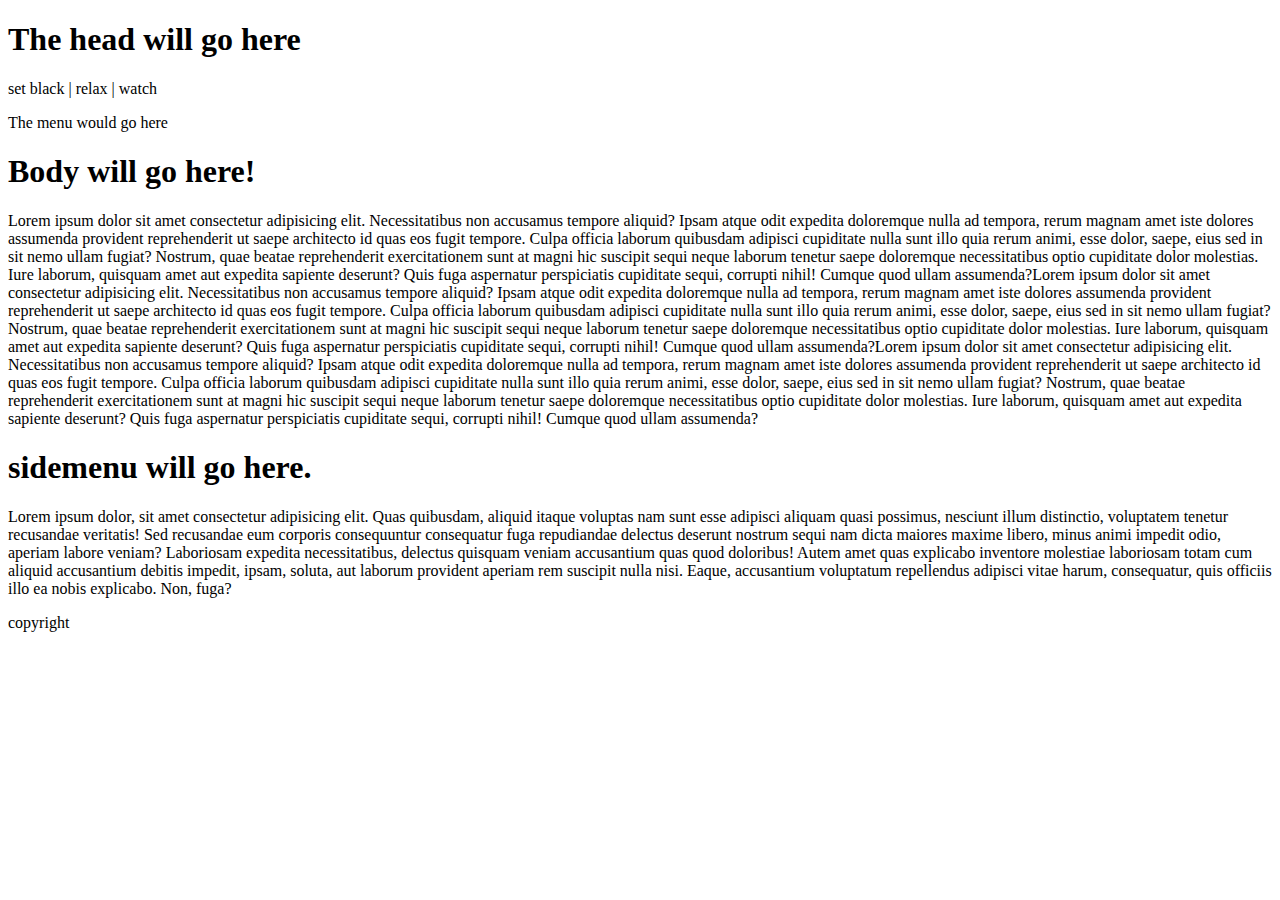
==== html/index.html @ 3def1ba6 "new file create and conted add" ====
<!DOCTYPE html>
<html lang="en">
<head>
  <meta charset="UTF-8">
  <meta http-equiv="X-UA-Compatible" content="IE=edge">
  <meta name="viewport" content="width=device-width, initial-scale=1.0">
  <link rel="stylesheet" href="css/style.css">
  <link rel="stylesheet" href="">
  <link rel="stylesheet" href="">
  <title>Tshering Denkar</title>
</head>
<body>
  <div class="main-wrapper">

    <section class="head">
      <header class="site-header">
        <div class="site-info">
          <h1 class="site-title">The head will go here</h1>
          <p class="site-dep">set black | relax | watch</p>
        </div>
        <nav class="main-menu">The menu would go here </nav>
      </header>
    </section>

  <section class="main">
    <main>
      <h1>Body will go here!</h1>
      <p>Lorem ipsum dolor sit amet consectetur adipisicing elit. Necessitatibus non accusamus tempore aliquid? Ipsam atque odit expedita doloremque nulla ad tempora, rerum magnam amet iste dolores assumenda provident reprehenderit ut saepe architecto id quas eos fugit tempore. Culpa officia laborum quibusdam adipisci cupiditate nulla sunt illo quia rerum animi, esse dolor, saepe, eius sed in sit nemo ullam fugiat? Nostrum, quae beatae reprehenderit exercitationem sunt at magni hic suscipit sequi neque laborum tenetur saepe doloremque necessitatibus optio cupiditate dolor molestias. Iure laborum, quisquam amet aut expedita sapiente deserunt? Quis fuga aspernatur perspiciatis cupiditate sequi, corrupti nihil! Cumque quod ullam assumenda?Lorem ipsum dolor sit amet consectetur adipisicing elit. Necessitatibus non accusamus tempore aliquid? Ipsam atque odit expedita doloremque nulla ad tempora, rerum magnam amet iste dolores assumenda provident reprehenderit ut saepe architecto id quas eos fugit tempore. Culpa officia laborum quibusdam adipisci cupiditate nulla sunt illo quia rerum animi, esse dolor, saepe, eius sed in sit nemo ullam fugiat? Nostrum, quae beatae reprehenderit exercitationem sunt at magni hic suscipit sequi neque laborum tenetur saepe doloremque necessitatibus optio cupiditate dolor molestias. Iure laborum, quisquam amet aut expedita sapiente deserunt? Quis fuga aspernatur perspiciatis cupiditate sequi, corrupti nihil! Cumque quod ullam assumenda?Lorem ipsum dolor sit amet consectetur adipisicing elit. Necessitatibus non accusamus tempore aliquid? Ipsam atque odit expedita doloremque nulla ad tempora, rerum magnam amet iste dolores assumenda provident reprehenderit ut saepe architecto id quas eos fugit tempore. Culpa officia laborum quibusdam adipisci cupiditate nulla sunt illo quia rerum animi, esse dolor, saepe, eius sed in sit nemo ullam fugiat? Nostrum, quae beatae reprehenderit exercitationem sunt at magni hic suscipit sequi neque laborum tenetur saepe doloremque necessitatibus optio cupiditate dolor molestias. Iure laborum, quisquam amet aut expedita sapiente deserunt? Quis fuga aspernatur perspiciatis cupiditate sequi, corrupti nihil! Cumque quod ullam assumenda?</p>
    </main>

    
    <aside>
      <h1>sidemenu will go here.</h1>
      <p>Lorem ipsum dolor, sit amet consectetur adipisicing elit. Quas quibusdam, aliquid itaque voluptas nam sunt esse adipisci aliquam quasi possimus, nesciunt illum distinctio, voluptatem tenetur recusandae veritatis! Sed recusandae eum corporis consequuntur consequatur fuga repudiandae delectus deserunt nostrum sequi nam dicta maiores maxime libero, minus animi impedit odio, aperiam labore veniam? Laboriosam expedita necessitatibus, delectus quisquam veniam accusantium quas quod doloribus! Autem amet quas explicabo inventore molestiae laboriosam totam cum aliquid accusantium debitis impedit, ipsam, soluta, aut laborum provident aperiam rem suscipit nulla nisi. Eaque, accusantium voluptatum repellendus adipisci vitae harum, consequatur, quis officiis illo ea nobis explicabo. Non, fuga?</p>
    </aside>
  
  </section>
  
  

  <section class="footer">
    <footer> copyright</footer>
  </section>
</div>
</body>
</html>
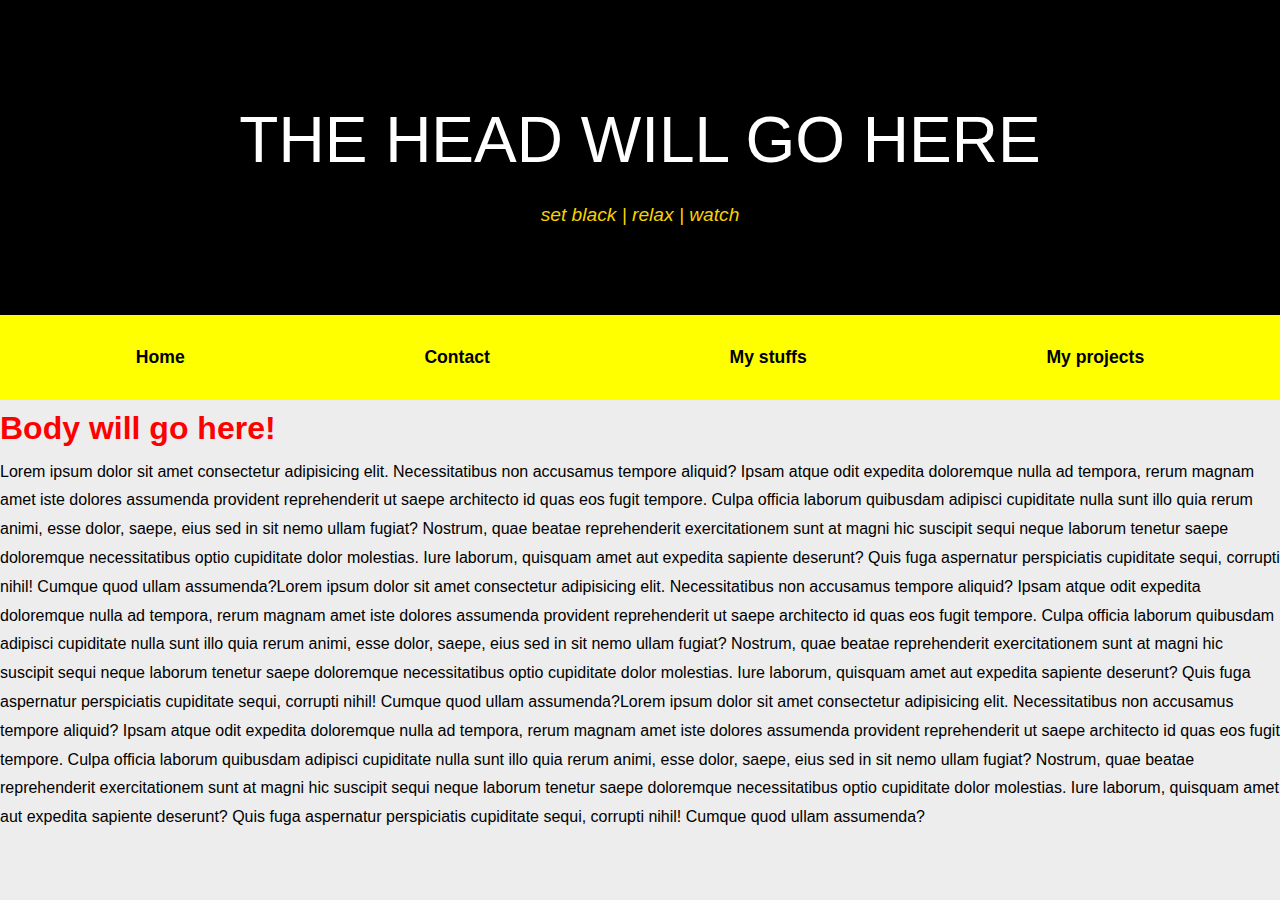
==== commit a58907e0: "file update" ====
--- a/html/index.html
+++ b/html/index.html
@@ -4,43 +4,38 @@
   <meta charset="UTF-8">
   <meta http-equiv="X-UA-Compatible" content="IE=edge">
   <meta name="viewport" content="width=device-width, initial-scale=1.0">
-  <link rel="stylesheet" href="css/style.css">
+  <link rel="stylesheet" href="/css/style.css">
   <link rel="stylesheet" href="">
-  <link rel="stylesheet" href="">
+  <link rel="stylesheet" href="/css/lightbox.css" type="text/css" media="all">
   <title>Tshering Denkar</title>
 </head>
 <body>
   <div class="main-wrapper">
+      <section class="head">
+        <header class="site-header">
+          <div class="site-info">
+            <h1 class="site-title">The head will go here</h1>
+            <p class="site-dep">set black | relax | watch</p>
+          </div>
+          <nav class="main-menu">
+            <ul>
+              <li><a href="#">Home</a></li>
+              <li><a href="#">Contact</a></li>
+              <li><a href="#">My stuffs</a></li>
+              <li><a href="#">My projects</a></li>
+            </ul>          
+          </nav>
+        </header>
+      </section>
 
-    <section class="head">
-      <header class="site-header">
-        <div class="site-info">
-          <h1 class="site-title">The head will go here</h1>
-          <p class="site-dep">set black | relax | watch</p>
-        </div>
-        <nav class="main-menu">The menu would go here </nav>
-      </header>
-    </section>
-
-  <section class="main">
-    <main>
-      <h1>Body will go here!</h1>
-      <p>Lorem ipsum dolor sit amet consectetur adipisicing elit. Necessitatibus non accusamus tempore aliquid? Ipsam atque odit expedita doloremque nulla ad tempora, rerum magnam amet iste dolores assumenda provident reprehenderit ut saepe architecto id quas eos fugit tempore. Culpa officia laborum quibusdam adipisci cupiditate nulla sunt illo quia rerum animi, esse dolor, saepe, eius sed in sit nemo ullam fugiat? Nostrum, quae beatae reprehenderit exercitationem sunt at magni hic suscipit sequi neque laborum tenetur saepe doloremque necessitatibus optio cupiditate dolor molestias. Iure laborum, quisquam amet aut expedita sapiente deserunt? Quis fuga aspernatur perspiciatis cupiditate sequi, corrupti nihil! Cumque quod ullam assumenda?Lorem ipsum dolor sit amet consectetur adipisicing elit. Necessitatibus non accusamus tempore aliquid? Ipsam atque odit expedita doloremque nulla ad tempora, rerum magnam amet iste dolores assumenda provident reprehenderit ut saepe architecto id quas eos fugit tempore. Culpa officia laborum quibusdam adipisci cupiditate nulla sunt illo quia rerum animi, esse dolor, saepe, eius sed in sit nemo ullam fugiat? Nostrum, quae beatae reprehenderit exercitationem sunt at magni hic suscipit sequi neque laborum tenetur saepe doloremque necessitatibus optio cupiditate dolor molestias. Iure laborum, quisquam amet aut expedita sapiente deserunt? Quis fuga aspernatur perspiciatis cupiditate sequi, corrupti nihil! Cumque quod ullam assumenda?Lorem ipsum dolor sit amet consectetur adipisicing elit. Necessitatibus non accusamus tempore aliquid? Ipsam atque odit expedita doloremque nulla ad tempora, rerum magnam amet iste dolores assumenda provident reprehenderit ut saepe architecto id quas eos fugit tempore. Culpa officia laborum quibusdam adipisci cupiditate nulla sunt illo quia rerum animi, esse dolor, saepe, eius sed in sit nemo ullam fugiat? Nostrum, quae beatae reprehenderit exercitationem sunt at magni hic suscipit sequi neque laborum tenetur saepe doloremque necessitatibus optio cupiditate dolor molestias. Iure laborum, quisquam amet aut expedita sapiente deserunt? Quis fuga aspernatur perspiciatis cupiditate sequi, corrupti nihil! Cumque quod ullam assumenda?</p>
-    </main>
-
-    
-    <aside>
-      <h1>sidemenu will go here.</h1>
-      <p>Lorem ipsum dolor, sit amet consectetur adipisicing elit. Quas quibusdam, aliquid itaque voluptas nam sunt esse adipisci aliquam quasi possimus, nesciunt illum distinctio, voluptatem tenetur recusandae veritatis! Sed recusandae eum corporis consequuntur consequatur fuga repudiandae delectus deserunt nostrum sequi nam dicta maiores maxime libero, minus animi impedit odio, aperiam labore veniam? Laboriosam expedita necessitatibus, delectus quisquam veniam accusantium quas quod doloribus! Autem amet quas explicabo inventore molestiae laboriosam totam cum aliquid accusantium debitis impedit, ipsam, soluta, aut laborum provident aperiam rem suscipit nulla nisi. Eaque, accusantium voluptatum repellendus adipisci vitae harum, consequatur, quis officiis illo ea nobis explicabo. Non, fuga?</p>
-    </aside>
-  
-  </section>
-  
-  
-
-  <section class="footer">
-    <footer> copyright</footer>
-  </section>
-</div>
+      <div class="content-area">
+        <main>
+          <h1>Body will go here!</h1>
+          <p>Lorem ipsum dolor sit amet consectetur adipisicing elit. Necessitatibus non accusamus tempore aliquid? Ipsam atque odit expedita doloremque nulla ad tempora, rerum magnam amet iste dolores assumenda provident reprehenderit ut saepe architecto id quas eos fugit tempore. Culpa officia laborum quibusdam adipisci cupiditate nulla sunt illo quia rerum animi, esse dolor, saepe, eius sed in sit nemo ullam fugiat? Nostrum, quae beatae reprehenderit exercitationem sunt at magni hic suscipit sequi neque laborum tenetur saepe doloremque necessitatibus optio cupiditate dolor molestias. Iure laborum, quisquam amet aut expedita sapiente deserunt? Quis fuga aspernatur perspiciatis cupiditate sequi, corrupti nihil! Cumque quod ullam assumenda?Lorem ipsum dolor sit amet consectetur adipisicing elit. Necessitatibus non accusamus tempore aliquid? Ipsam atque odit expedita doloremque nulla ad tempora, rerum magnam amet iste dolores assumenda provident reprehenderit ut saepe architecto id quas eos fugit tempore. Culpa officia laborum quibusdam adipisci cupiditate nulla sunt illo quia rerum animi, esse dolor, saepe, eius sed in sit nemo ullam fugiat? Nostrum, quae beatae reprehenderit exercitationem sunt at magni hic suscipit sequi neque laborum tenetur saepe doloremque necessitatibus optio cupiditate dolor molestias. Iure laborum, quisquam amet aut expedita sapiente deserunt? Quis fuga aspernatur perspiciatis cupiditate sequi, corrupti nihil! Cumque quod ullam assumenda?Lorem ipsum dolor sit amet consectetur adipisicing elit. Necessitatibus non accusamus tempore aliquid? Ipsam atque odit expedita doloremque nulla ad tempora, rerum magnam amet iste dolores assumenda provident reprehenderit ut saepe architecto id quas eos fugit tempore. Culpa officia laborum quibusdam adipisci cupiditate nulla sunt illo quia rerum animi, esse dolor, saepe, eius sed in sit nemo ullam fugiat? Nostrum, quae beatae reprehenderit exercitationem sunt at magni hic suscipit sequi neque laborum tenetur saepe doloremque necessitatibus optio cupiditate dolor molestias. Iure laborum, quisquam amet aut expedita sapiente deserunt? Quis fuga aspernatur perspiciatis cupiditate sequi, corrupti nihil! Cumque quod ullam assumenda?
+          </p>
+        </main>
+        
+      
+<script src="/jss/lightbox.js" type="text/javascript"></script>
 </body>
 </html>--- a/css/style.css
+++ b/css/style.css
@@ -0,0 +1,266 @@
+body,button,input,textarea{
+  color: black;
+  font-family: Arial, Helvetica, sans-serif;
+  font-size: 16px;
+  line-height: 1.8;
+}  
+
+body{
+  background-color: #ededed;
+  margin: 0;
+  font-family: Arial, Helvetica, sans-serif;
+}
+header,footer{
+  background-color: black;
+  height: 100px;
+
+}
+
+.sidebar-right{
+  background-color: #ededed;
+  color: black;
+  padding: 2em;
+
+}
+
+.widget{
+  background-color: white;
+  margin-bottom: 2em;
+
+}
+.widget-content{
+  padding: .5em 2em;
+}
+
+.sidebar-right ul{
+  list-style-type: none;
+  padding-left:1em;
+}
+
+.sidebar-right ul a{
+  display: block;
+  padding-bottom: .4em;
+  color:black;
+  text-decoration: none;
+  font-weight: bold;
+}
+
+
+h1{
+  color: red;
+  margin: 0;
+}
+
+p{
+  margin: 0;
+}
+
+footer{
+  color: white;
+  background-color: black;
+  text-align: center;
+  padding: 1.5em;
+  font-size: 1.2em;
+  font-weight: bold;
+
+
+}
+header{
+  background-color: black;
+}
+.site-header{
+  height: 400px;
+  display: flex;
+  flex-flow: column;
+}
+.site-info{
+  flex-grow: 1;
+  display: flex;
+  flex-direction: column;
+  justify-content: center;
+}
+
+.site-title{
+  margin: 0;
+  font-size: 2em;
+  font-weight: 300;
+  text-align: center;
+  color: white;
+  text-transform: uppercase;
+}
+.site-dep{
+  text-align: center;
+  color: #f6d200;
+  font-size: 1.2em;
+  margin-top: -.8;
+  font-style: italic;
+}
+.main-menu{
+  padding: 1em 1em;
+  color: black;
+  background-color: yellow;
+}
+
+.main-menu ul{
+  list-style-type: none;
+  padding: 0;
+  margin: 0;
+}
+
+.main-menu li a{
+  text-decoration: none;
+  color: black;
+  font-size: 1.1em;
+  font-weight: bold;
+  padding: .6em 1em;
+  display: block;
+  transition: all .5s ease;
+
+}
+
+.main-menu li a:hover{
+  background-color:black;
+  color: red;
+}
+@media screen and (min-width: 810px) {
+  .main-menu ul{
+    display: flex;
+    justify-content: space-between;
+    flex-wrap: wrap;
+    text-align: center;
+  }
+  .main-menu ul li{
+    flex-grow: 1;
+    flex-basis: auto;
+    flex-shrink: 0;
+  }
+  
+}
+
+.main-content-area{
+  padding: 2em;
+}
+
+.post{
+  background-color: white;
+  margin-bottom: 1em;
+}
+
+.post a{
+  color: black;
+  text-decoration: none;
+}
+
+.post-content{
+  padding: 0 40px 20px;
+}
+
+.post-content h2{
+  background-color: yellow;
+  color: black;
+  padding: 20px;
+  text-align: center;
+  margin: 0 -40px 30px;
+}
+
+img{
+  display: block;
+  width: 100%;
+  height: auto;
+}
+
+
+.gallery-imgs{
+  display: flex;
+  flex-wrap: wrap;
+  margin-left: -8px;
+
+  
+}
+.gallery-img{
+  height: 250pxs;
+  flex-grow: 1;
+  margin: 0 0 8px 8px;
+
+}
+.gallery-img img
+{
+  height:100%;
+  object-fit: cover;
+}
+
+
+.gallery-img:nth-child(4n+1){
+  flex-basis:250px;
+}
+
+.gallery-img:nth-child(4n+2){
+  flex-basis:250px;
+}
+.gallery-img :nth-child(4n+3){
+  flex-basis:250px;
+}
+.gallery-img:nth-child(4n+4){
+  flex-basis:250px;
+}
+
+@media screen and (min-width:1120px)
+{
+  .content-area{
+    display: flex;
+  }
+
+  .sidebar-right
+  {
+    flex: 0 0 320px;
+  }
+}
+
+@media screen and (min-width:1120px) {
+  .site-title
+  {
+    font-size: 4em;
+  }
+  
+}
+
+@media screen and (min-width:800px) {
+
+  .posts{
+    display: flex;
+    flex-wrap: wrap;
+    justify-content: space-between;
+
+  }
+  .post{
+    flex-basis: 49%;
+  }
+  
+}
+
+@media screen and (min-width: 1120px) {
+  .post-one-third {
+    flex-basis: 32%;
+  }
+  .post-half{
+    flex-basis: 49%;
+  }
+  .post-full{
+    flex-basis: 100%;
+  } 
+  
+}
+
+@media screen and (min-width: 810px) and (max-width: 1120px) {
+  .sidebar-right{
+    display: flex;
+    flex-wrap: wrap;
+    justify-content: space-between;
+  
+  }
+  .widget{
+    flex-basis: 48.8%;
+  }
+  
+}
+
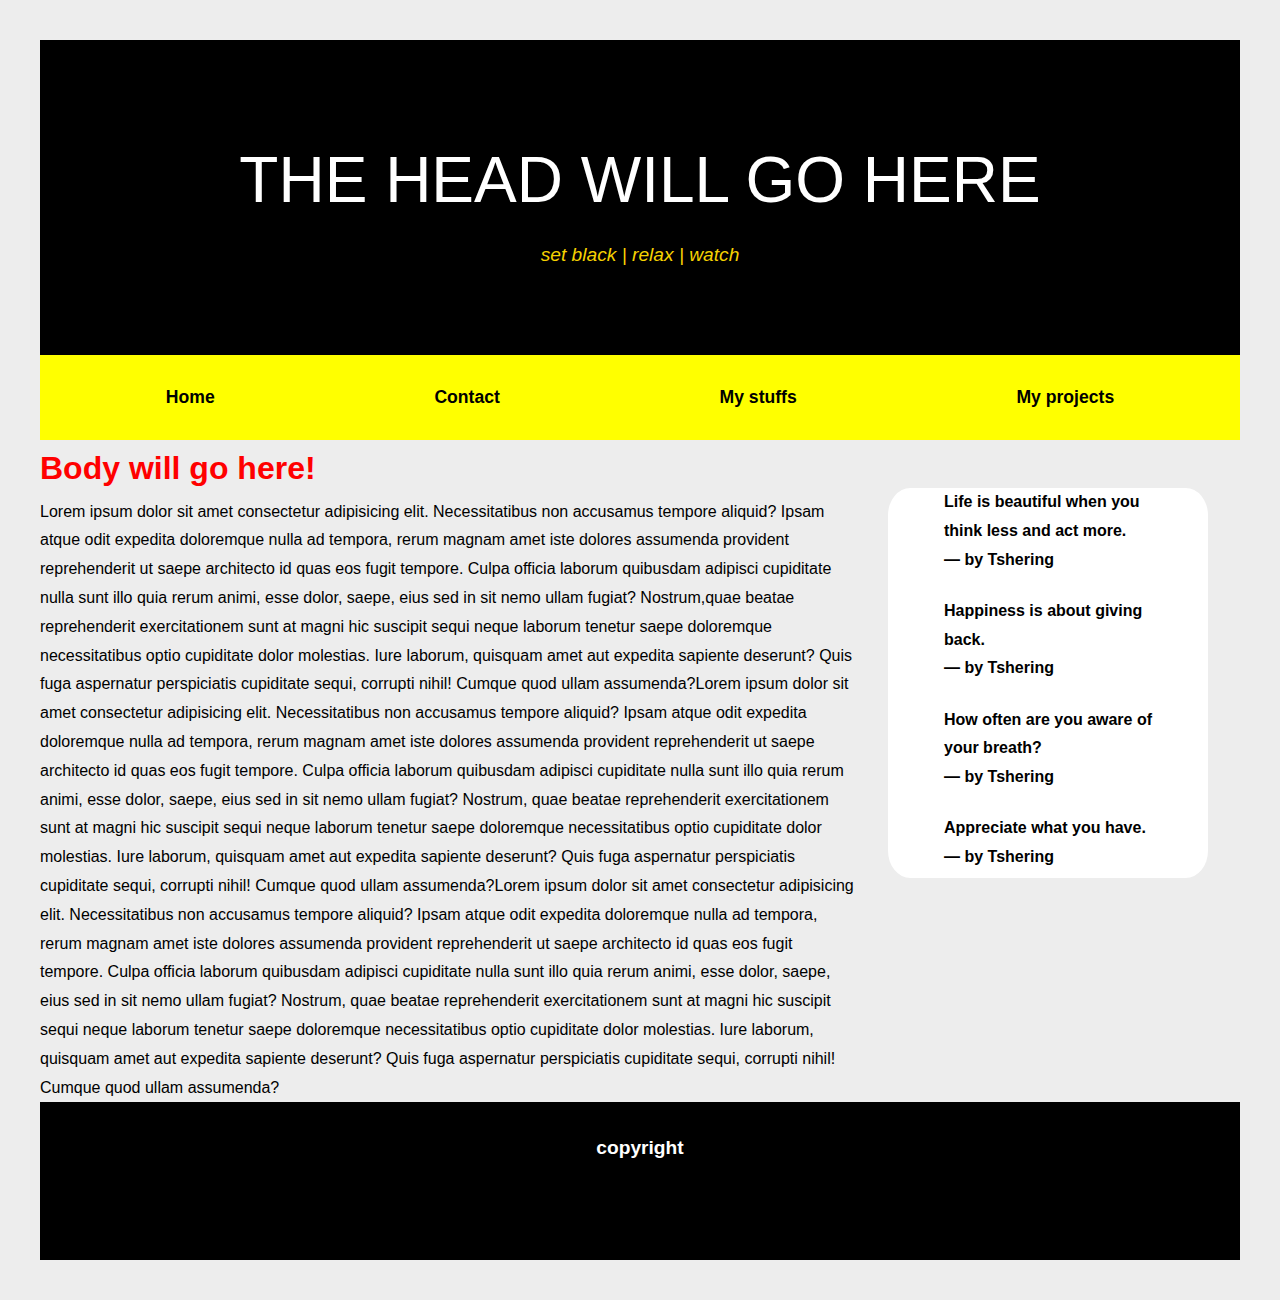
==== commit a47cf468: "update files" ====
--- a/html/index.html
+++ b/html/index.html
@@ -11,31 +11,67 @@
 </head>
 <body>
   <div class="main-wrapper">
-      <section class="head">
-        <header class="site-header">
-          <div class="site-info">
-            <h1 class="site-title">The head will go here</h1>
-            <p class="site-dep">set black | relax | watch</p>
-          </div>
-          <nav class="main-menu">
-            <ul>
-              <li><a href="#">Home</a></li>
-              <li><a href="#">Contact</a></li>
-              <li><a href="#">My stuffs</a></li>
-              <li><a href="#">My projects</a></li>
-            </ul>          
-          </nav>
-        </header>
-      </section>
+      <header>
+        <div class="site-info">
+          <h1 class="site-title">The head will go here</h1>
+          <p class="site-dep">set black | relax | watch</p>
+        </div>
+        <nav>
+          <ul>
+            <li><a href="#">Home</a></li>
+            <li><a href="#">Contact</a></li>
+            <li><a href="#">My stuffs</a></li>
+            <li><a href="#">My projects</a></li>
+          </ul>
+        </nav>
+      </header>
+    <div class="content-area">
+      <main>
+        <h1>Body will go here!</h1>
+        <p>Lorem ipsum dolor sit amet consectetur adipisicing elit. Necessitatibus non accusamus tempore aliquid?
+        Ipsam atque odit expedita doloremque nulla ad tempora, rerum magnam amet iste dolores assumenda provident
+        reprehenderit ut saepe architecto id quas eos fugit tempore. Culpa officia laborum quibusdam adipisci
+        cupiditate nulla sunt illo quia rerum animi, esse dolor, saepe, eius sed in sit nemo ullam fugiat? Nostrum,quae beatae reprehenderit exercitationem sunt at magni hic suscipit sequi neque laborum tenetur saepe
+        doloremque necessitatibus optio cupiditate dolor molestias. Iure laborum, quisquam amet aut expedita
+        sapiente deserunt? Quis fuga aspernatur perspiciatis cupiditate sequi, corrupti nihil! Cumque quod ullam
+        assumenda?Lorem ipsum dolor sit amet consectetur adipisicing elit. Necessitatibus non accusamus tempore
+        aliquid? Ipsam atque odit expedita doloremque nulla ad tempora, rerum magnam amet iste dolores assumenda
+        provident reprehenderit ut saepe architecto id quas eos fugit tempore. Culpa officia laborum quibusdam
+        adipisci cupiditate nulla sunt illo quia rerum animi, esse dolor, saepe, eius sed in sit nemo ullam fugiat?
+        Nostrum, quae beatae reprehenderit exercitationem sunt at magni hic suscipit sequi neque laborum tenetur
+        saepe doloremque necessitatibus optio cupiditate dolor molestias. Iure laborum, quisquam amet aut expedita
+        sapiente deserunt? Quis fuga aspernatur perspiciatis cupiditate sequi, corrupti nihil! Cumque quod ullam
+        assumenda?Lorem ipsum dolor sit amet consectetur adipisicing elit. Necessitatibus non accusamus tempore
+        aliquid? Ipsam atque odit expedita doloremque nulla ad tempora, rerum magnam amet iste dolores assumenda
+            provident reprehenderit ut saepe architecto id quas eos fugit tempore. Culpa officia laborum quibusdam
+            adipisci cupiditate nulla sunt illo quia rerum animi, esse dolor, saepe, eius sed in sit nemo ullam fugiat?
+            Nostrum, quae beatae reprehenderit exercitationem sunt at magni hic suscipit sequi neque laborum tenetur
+            saepe doloremque necessitatibus optio cupiditate dolor molestias. Iure laborum, quisquam amet aut expedita
+            sapiente deserunt? Quis fuga aspernatur perspiciatis cupiditate sequi, corrupti nihil! Cumque quod ullam
+            assumenda?
+        </p>
+      </main>
+      
+      <aside>
+        <div class="widget">
+          <blockquote>Life is beautiful when you think less and act more.<br> &mdash; by Tshering </blockquote>
 
-      <div class="content-area">
-        <main>
-          <h1>Body will go here!</h1>
-          <p>Lorem ipsum dolor sit amet consectetur adipisicing elit. Necessitatibus non accusamus tempore aliquid? Ipsam atque odit expedita doloremque nulla ad tempora, rerum magnam amet iste dolores assumenda provident reprehenderit ut saepe architecto id quas eos fugit tempore. Culpa officia laborum quibusdam adipisci cupiditate nulla sunt illo quia rerum animi, esse dolor, saepe, eius sed in sit nemo ullam fugiat? Nostrum, quae beatae reprehenderit exercitationem sunt at magni hic suscipit sequi neque laborum tenetur saepe doloremque necessitatibus optio cupiditate dolor molestias. Iure laborum, quisquam amet aut expedita sapiente deserunt? Quis fuga aspernatur perspiciatis cupiditate sequi, corrupti nihil! Cumque quod ullam assumenda?Lorem ipsum dolor sit amet consectetur adipisicing elit. Necessitatibus non accusamus tempore aliquid? Ipsam atque odit expedita doloremque nulla ad tempora, rerum magnam amet iste dolores assumenda provident reprehenderit ut saepe architecto id quas eos fugit tempore. Culpa officia laborum quibusdam adipisci cupiditate nulla sunt illo quia rerum animi, esse dolor, saepe, eius sed in sit nemo ullam fugiat? Nostrum, quae beatae reprehenderit exercitationem sunt at magni hic suscipit sequi neque laborum tenetur saepe doloremque necessitatibus optio cupiditate dolor molestias. Iure laborum, quisquam amet aut expedita sapiente deserunt? Quis fuga aspernatur perspiciatis cupiditate sequi, corrupti nihil! Cumque quod ullam assumenda?Lorem ipsum dolor sit amet consectetur adipisicing elit. Necessitatibus non accusamus tempore aliquid? Ipsam atque odit expedita doloremque nulla ad tempora, rerum magnam amet iste dolores assumenda provident reprehenderit ut saepe architecto id quas eos fugit tempore. Culpa officia laborum quibusdam adipisci cupiditate nulla sunt illo quia rerum animi, esse dolor, saepe, eius sed in sit nemo ullam fugiat? Nostrum, quae beatae reprehenderit exercitationem sunt at magni hic suscipit sequi neque laborum tenetur saepe doloremque necessitatibus optio cupiditate dolor molestias. Iure laborum, quisquam amet aut expedita sapiente deserunt? Quis fuga aspernatur perspiciatis cupiditate sequi, corrupti nihil! Cumque quod ullam assumenda?
-          </p>
-        </main>
+          <blockquote>Happiness is about giving back.<br> &mdash; by Tshering </blockquote>
+
+
+          <blockquote>How often are you aware of your breath?<br> &mdash; by Tshering </blockquote>
+
+          <blockquote>Appreciate what you have.<br> &mdash; by Tshering </blockquote>
+        </div>
         
-      
-<script src="/jss/lightbox.js" type="text/javascript"></script>
+      </aside>
+    </div>
+
+   
+    <footer> copyright</footer>
+ 
+  </div>
+  <!-- <script src="/jss/lightbox.js" type="text/javascript">
+  </script> -->
 </body>
 </html>--- a/css/style.css
+++ b/css/style.css
@@ -9,6 +9,7 @@
   background-color: #ededed;
   margin: 0;
   font-family: Arial, Helvetica, sans-serif;
+  padding: 2.5rem;
 }
 header,footer{
   background-color: black;
@@ -16,7 +17,7 @@
 
 }
 
-.sidebar-right{
+aside{
   background-color: #ededed;
   color: black;
   padding: 2em;
@@ -26,22 +27,21 @@
 .widget{
   background-color: white;
   margin-bottom: 2em;
+  border-radius: 7%;
 
 }
 .widget-content{
   padding: .5em 2em;
 }
 
-.sidebar-right ul{
-  list-style-type: none;
+aside blockquote{
   padding-left:1em;
 }
 
-.sidebar-right ul a{
+aside blockquote{
   display: block;
   padding-bottom: .4em;
   color:black;
-  text-decoration: none;
   font-weight: bold;
 }
 
@@ -62,13 +62,9 @@
   padding: 1.5em;
   font-size: 1.2em;
   font-weight: bold;
-
-
-}
+}
+
 header{
-  background-color: black;
-}
-.site-header{
   height: 400px;
   display: flex;
   flex-flow: column;
@@ -95,19 +91,19 @@
   margin-top: -.8;
   font-style: italic;
 }
-.main-menu{
+nav{
   padding: 1em 1em;
   color: black;
   background-color: yellow;
 }
 
-.main-menu ul{
+nav ul{
   list-style-type: none;
   padding: 0;
   margin: 0;
 }
 
-.main-menu li a{
+nav li a{
   text-decoration: none;
   color: black;
   font-size: 1.1em;
@@ -118,18 +114,18 @@
 
 }
 
-.main-menu li a:hover{
+nav li a:hover{
   background-color:black;
   color: red;
 }
 @media screen and (min-width: 810px) {
-  .main-menu ul{
+  nav ul{
     display: flex;
     justify-content: space-between;
     flex-wrap: wrap;
     text-align: center;
   }
-  .main-menu ul li{
+  nav ul li{
     flex-grow: 1;
     flex-basis: auto;
     flex-shrink: 0;
@@ -210,7 +206,7 @@
     display: flex;
   }
 
-  .sidebar-right
+  aside
   {
     flex: 0 0 320px;
   }
@@ -252,7 +248,7 @@
 }
 
 @media screen and (min-width: 810px) and (max-width: 1120px) {
-  .sidebar-right{
+  aside{
     display: flex;
     flex-wrap: wrap;
     justify-content: space-between;
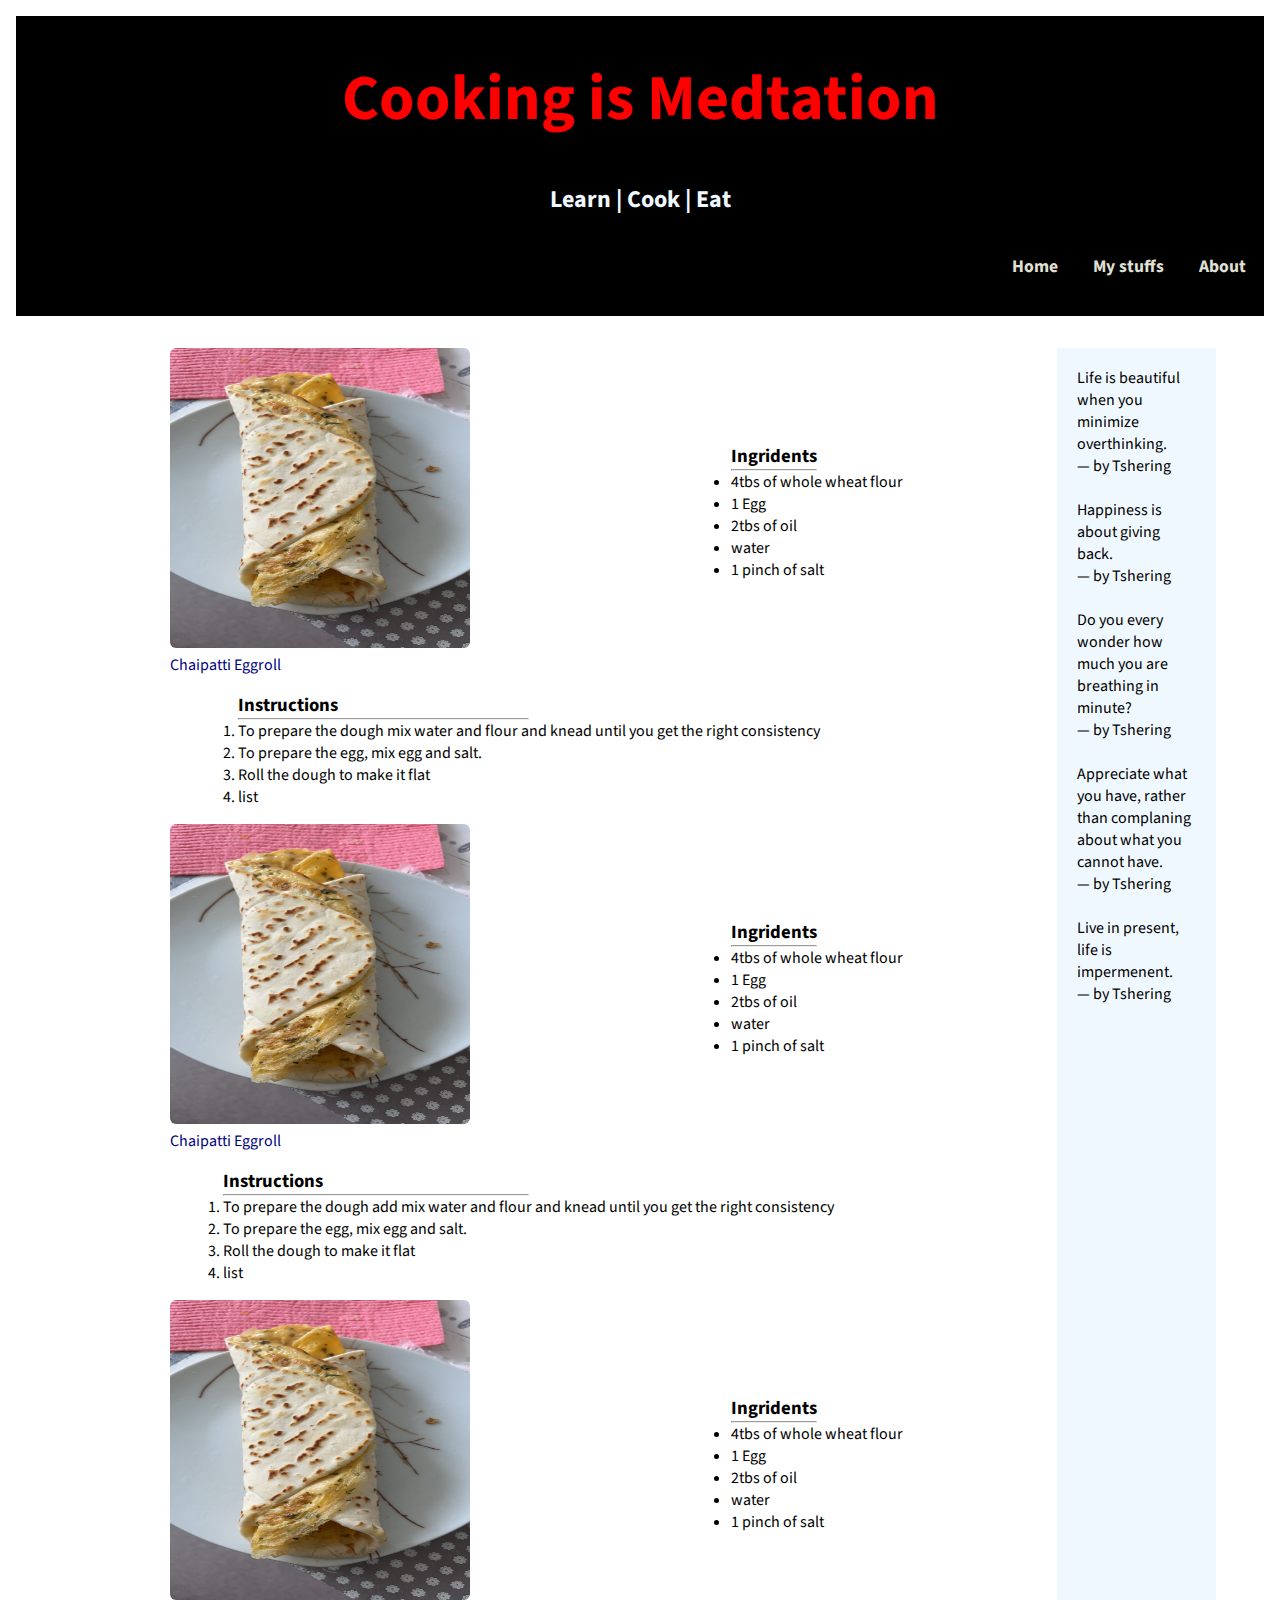
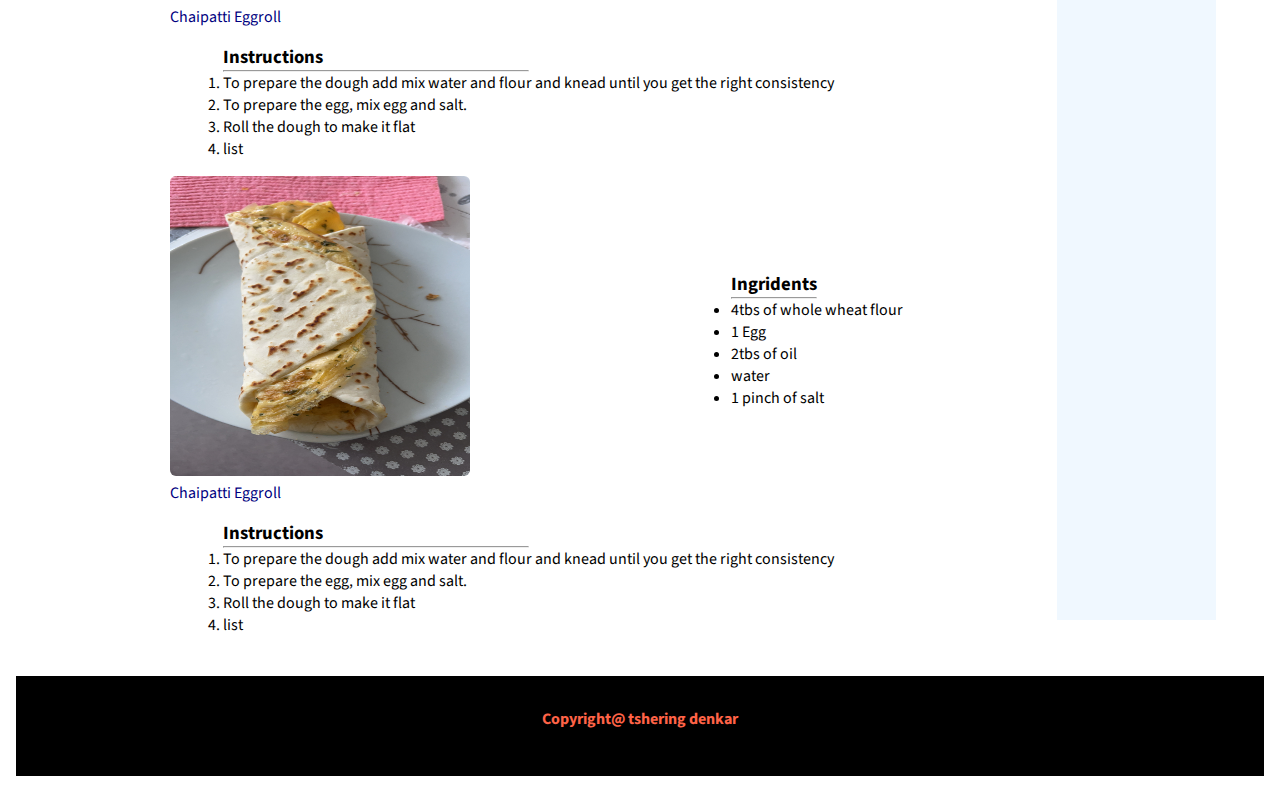
==== commit 96b9e27f: "random files" ====
--- a/html/index.html
+++ b/html/index.html
@@ -1,77 +1,188 @@
 <!DOCTYPE html>
 <html lang="en">
-<head>
-  <meta charset="UTF-8">
-  <meta http-equiv="X-UA-Compatible" content="IE=edge">
-  <meta name="viewport" content="width=device-width, initial-scale=1.0">
-  <link rel="stylesheet" href="/css/style.css">
-  <link rel="stylesheet" href="">
-  <link rel="stylesheet" href="/css/lightbox.css" type="text/css" media="all">
-  <title>Tshering Denkar</title>
-</head>
-<body>
-  <div class="main-wrapper">
-      <header>
-        <div class="site-info">
-          <h1 class="site-title">The head will go here</h1>
-          <p class="site-dep">set black | relax | watch</p>
-        </div>
-        <nav>
-          <ul>
-            <li><a href="#">Home</a></li>
-            <li><a href="#">Contact</a></li>
-            <li><a href="#">My stuffs</a></li>
-            <li><a href="#">My projects</a></li>
-          </ul>
-        </nav>
-      </header>
-    <div class="content-area">
-      <main>
-        <h1>Body will go here!</h1>
-        <p>Lorem ipsum dolor sit amet consectetur adipisicing elit. Necessitatibus non accusamus tempore aliquid?
-        Ipsam atque odit expedita doloremque nulla ad tempora, rerum magnam amet iste dolores assumenda provident
-        reprehenderit ut saepe architecto id quas eos fugit tempore. Culpa officia laborum quibusdam adipisci
-        cupiditate nulla sunt illo quia rerum animi, esse dolor, saepe, eius sed in sit nemo ullam fugiat? Nostrum,quae beatae reprehenderit exercitationem sunt at magni hic suscipit sequi neque laborum tenetur saepe
-        doloremque necessitatibus optio cupiditate dolor molestias. Iure laborum, quisquam amet aut expedita
-        sapiente deserunt? Quis fuga aspernatur perspiciatis cupiditate sequi, corrupti nihil! Cumque quod ullam
-        assumenda?Lorem ipsum dolor sit amet consectetur adipisicing elit. Necessitatibus non accusamus tempore
-        aliquid? Ipsam atque odit expedita doloremque nulla ad tempora, rerum magnam amet iste dolores assumenda
-        provident reprehenderit ut saepe architecto id quas eos fugit tempore. Culpa officia laborum quibusdam
-        adipisci cupiditate nulla sunt illo quia rerum animi, esse dolor, saepe, eius sed in sit nemo ullam fugiat?
-        Nostrum, quae beatae reprehenderit exercitationem sunt at magni hic suscipit sequi neque laborum tenetur
-        saepe doloremque necessitatibus optio cupiditate dolor molestias. Iure laborum, quisquam amet aut expedita
-        sapiente deserunt? Quis fuga aspernatur perspiciatis cupiditate sequi, corrupti nihil! Cumque quod ullam
-        assumenda?Lorem ipsum dolor sit amet consectetur adipisicing elit. Necessitatibus non accusamus tempore
-        aliquid? Ipsam atque odit expedita doloremque nulla ad tempora, rerum magnam amet iste dolores assumenda
-            provident reprehenderit ut saepe architecto id quas eos fugit tempore. Culpa officia laborum quibusdam
-            adipisci cupiditate nulla sunt illo quia rerum animi, esse dolor, saepe, eius sed in sit nemo ullam fugiat?
-            Nostrum, quae beatae reprehenderit exercitationem sunt at magni hic suscipit sequi neque laborum tenetur
-            saepe doloremque necessitatibus optio cupiditate dolor molestias. Iure laborum, quisquam amet aut expedita
-            sapiente deserunt? Quis fuga aspernatur perspiciatis cupiditate sequi, corrupti nihil! Cumque quod ullam
-            assumenda?
-        </p>
-      </main>
-      
-      <aside>
-        <div class="widget">
-          <blockquote>Life is beautiful when you think less and act more.<br> &mdash; by Tshering </blockquote>
 
-          <blockquote>Happiness is about giving back.<br> &mdash; by Tshering </blockquote>
+  <head>
+    <meta charset="UTF-8">
+    <meta http-equiv="X-UA-Compatible" content="IE=edge">
+    <meta name="viewport" content="width=device-width, initial-scale=1.0">
+    <link rel="stylesheet" href="/css/style.css">
+    <link rel="preconnect" href="https://fonts.googleapis.com">
+    <link rel="preconnect" href="https://fonts.gstatic.com" crossorigin>
+    <link
+      href="https://fonts.googleapis.com/css2?family=Dosis:wght@300&family=Playfair+Display:wght@400;500&family=Source+Sans+Pro:ital,wght@1,300;1,400;1,600&display=swap"
+      rel="stylesheet">
+    <title>Recipes-Tshering</title>
+  </head>
+
+  <body>
+
+    <header>
+      <h1 class="site-title">Cooking is Medtation</h1>
+      <h2 class="site-description"> Learn | Cook | Eat </h2>
+      <nav>
+        <ul>
+          <li><a href="#">Home</a></li>
+          <li><a href="/html/my-stuffs.html">My stuffs</a></li>
+          <li><a href="/html/about.html">About</a></li>
+        </ul>
+      </nav>
+    </header>
+
+    <main>
+      <section>
+        <article class="a">
+          <figure>
+            <img src="/images/27C05FA7-D1CC-4C52-8E51-C443F60758E3.JPG" alt="a picture of Chaipatti egg roll">
+            <figcaption>Chaipatti Eggroll</figcaption>
+          </figure>
+          <div class="ul">
+            <h3>Ingridents</h3>
+            <hr>
+        
+            <ul>
+              <li>4tbs of whole wheat flour</li>
+              <li>1 Egg</li>
+              <li>2tbs of oil</li>
+              <li>water</li>
+              <li>1 pinch of salt</li>
+            </ul>
+          </div>
+  
+          <div class="ol">
+            <h3>Instructions</h3>
+            <hr>
+            <ol>
+              <li>To prepare the dough mix water and flour and knead until you get the right consistency</li>
+              <li>To prepare the egg, mix egg and salt.</li>
+              <li>Roll the dough to make it flat</li> 
+              <li>list</li>
+            </ol>
+          </div>
+             
+        </article>
+
+        <article class="b">
+          <figure>
+            <img src="/images/27C05FA7-D1CC-4C52-8E51-C443F60758E3.JPG" alt="a picture of Chaipatti egg roll">
+            <figcaption>Chaipatti Eggroll</figcaption>
+          </figure>
+          <div class="ul">
+            <h3>Ingridents</h3>
+            <hr>
+        
+            <ul>
+              <li>4tbs of whole wheat flour</li>
+              <li>1 Egg</li>
+              <li>2tbs of oil</li>
+              <li>water</li>
+              <li>1 pinch of salt</li>
+            </ul>
+          </div>
+  
+          <div class="ol">
+            <h3>Instructions</h3>
+            <hr>
+            <ol>
+              <li>To prepare the dough add mix water and flour and knead until you get the right consistency</li>
+              <li>To prepare the egg, mix egg and salt.</li>
+              <li>Roll the dough to make it flat</li> 
+              <li>list</li>
+            </ol>
+          </div>
+             
+          <article class="a">
+            <figure>
+              <img src="/images/27C05FA7-D1CC-4C52-8E51-C443F60758E3.JPG" alt="a picture of Chaipatti egg roll">
+              <figcaption>Chaipatti Eggroll</figcaption>
+            </figure>
+            <div class="ul">
+              <h3>Ingridents</h3>
+              <hr>
+          
+              <ul>
+                <li>4tbs of whole wheat flour</li>
+                <li>1 Egg</li>
+                <li>2tbs of oil</li>
+                <li>water</li>
+                <li>1 pinch of salt</li>
+              </ul>
+            </div>
+    
+            <div class="ol">
+              <h3>Instructions</h3>
+              <hr>
+              <ol>
+                <li>To prepare the dough add mix water and flour and knead until you get the right consistency</li>
+                <li>To prepare the egg, mix egg and salt.</li>
+                <li>Roll the dough to make it flat</li> 
+                <li>list</li>
+              </ol>
+            </div>
+               
+          </article>
+          <article class="b">
+            <figure>
+              <img src="/images/27C05FA7-D1CC-4C52-8E51-C443F60758E3.JPG" alt="a picture of Chaipatti egg roll">
+              <figcaption>Chaipatti Eggroll</figcaption>
+            </figure>
+            <div class="ul">
+              <h3>Ingridents</h3>
+              <hr>
+          
+              <ul>
+                <li>4tbs of whole wheat flour</li>
+                <li>1 Egg</li>
+                <li>2tbs of oil</li>
+                <li>water</li>
+                <li>1 pinch of salt</li>
+              </ul>
+            </div>
+    
+            <div class="ol">
+              <h3>Instructions</h3>
+              <hr>
+              <ol>
+                <li>To prepare the dough add mix water and flour and knead until you get the right consistency</li>
+                <li>To prepare the egg, mix egg and salt.</li>
+                <li>Roll the dough to make it flat</li> 
+                <li>list</li>
+              </ol>
+            </div>
+               
+          
+      </section>
 
 
-          <blockquote>How often are you aware of your breath?<br> &mdash; by Tshering </blockquote>
 
-          <blockquote>Appreciate what you have.<br> &mdash; by Tshering </blockquote>
-        </div>
-        
+
+      <aside>
+        <blockquote>Life is beautiful when you minimize overthinking.<br> &mdash; by Tshering </blockquote>
+        <br>
+
+        <blockquote>Happiness is about giving back.<br> &mdash; by Tshering </blockquote>
+        <br>
+
+
+        <blockquote>Do you every wonder how much you are breathing in minute?<br> &mdash; by Tshering </blockquote>
+        <br>
+
+        <blockquote>Appreciate what you have, rather than complaning about what you cannot have.<br> &mdash; by Tshering
+        </blockquote>
+        <br>
+
+        <blockquote>Live in present, life is impermenent.<br> &mdash; by Tshering </blockquote>
+        <br>
       </aside>
-    </div>
 
-   
-    <footer> copyright</footer>
- 
-  </div>
-  <!-- <script src="/jss/lightbox.js" type="text/javascript">
+    </main>
+
+
+
+    <footer>
+      <strong>Copyright@ tshering denkar</strong>
+    </footer>
+    <!-- <script src="/jss/lightbox.js" type="text/javascript">
   </script> -->
-</body>
-</html>+  </body>
+
+</html>
--- a/css/style.css
+++ b/css/style.css
@@ -1,123 +1,81 @@
-body,button,input,textarea{
-  color: black;
-  font-family: Arial, Helvetica, sans-serif;
-  font-size: 16px;
-  line-height: 1.8;
-}  
+*{
+  box-sizing: border-box;
+  font-family: 'Source Sans Pro', sans-serif;
+  margin: 0;
+  padding: 0;
+}
 
 body{
-  background-color: #ededed;
-  margin: 0;
-  font-family: Arial, Helvetica, sans-serif;
-  padding: 2.5rem;
+  background-color: peachpuffs;
+  /* border: 1rem solid purple; */
+  margin: .5rem;
+  padding: .5rem;
 }
-header,footer{
+
+header{
+  /* border: .2rem solid red; */
+  height: 300px;
+  width: auto;
   background-color: black;
-  height: 100px;
+  display: flex;
+  flex-flow: column;
+  justify-content: space-evenly;
+  align-items: center;
 
 }
 
-aside{
-  background-color: #ededed;
-  color: black;
-  padding: 2em;
+h1{
+  /* border: .2rem solid navajowhite; */
+  /* text-align: center; */
+  color: red;
+  
+}
+h2{
+  /* border: .2rem solid green; */
+  /* text-align: center; */
+  color: aliceblue;
+
+  
+}
+header nav{
+  
+  /* border: .2rem solid dimgray;
+  background-color: bisque; */
+  align-self: flex-end;
 
 }
-
-.widget{
-  background-color: white;
-  margin-bottom: 2em;
-  border-radius: 7%;
+header nav ul {
+  /* border: 1rem solid lawngreen; */
+  list-style-type: none;
 
 }
-.widget-content{
-  padding: .5em 2em;
+header nav ul li{
+
+  /* border: 1rem solid rgb(193, 199, 187); */
+ 
 }
 
-aside blockquote{
-  padding-left:1em;
+header nav li a{
+  text-decoration: none;
+  color: rgb(224, 224, 213);
+  font-size: 1.1em;
+  font-weight: bold;
+  padding: .6em 1em;
+  /* display: block; */
+  transition: all .5s ease;
+
 }
-
-aside blockquote{
-  display: block;
-  padding-bottom: .4em;
-  color:black;
-  font-weight: bold;
+header nav ul li a:hover{
+  background-color: black;
+  color: rgb(253, 63, 63);
 }
 
 
-h1{
-  color: red;
-  margin: 0;
+nav li a:hover{
+  background-color:rgb(8, 7, 7);
+  color: rgb(228, 9, 9);
 }
 
-p{
-  margin: 0;
-}
-
-footer{
-  color: white;
-  background-color: black;
-  text-align: center;
-  padding: 1.5em;
-  font-size: 1.2em;
-  font-weight: bold;
-}
-
-header{
-  height: 400px;
-  display: flex;
-  flex-flow: column;
-}
-.site-info{
-  flex-grow: 1;
-  display: flex;
-  flex-direction: column;
-  justify-content: center;
-}
-
-.site-title{
-  margin: 0;
-  font-size: 2em;
-  font-weight: 300;
-  text-align: center;
-  color: white;
-  text-transform: uppercase;
-}
-.site-dep{
-  text-align: center;
-  color: #f6d200;
-  font-size: 1.2em;
-  margin-top: -.8;
-  font-style: italic;
-}
-nav{
-  padding: 1em 1em;
-  color: black;
-  background-color: yellow;
-}
-
-nav ul{
-  list-style-type: none;
-  padding: 0;
-  margin: 0;
-}
-
-nav li a{
-  text-decoration: none;
-  color: black;
-  font-size: 1.1em;
-  font-weight: bold;
-  padding: .6em 1em;
-  display: block;
-  transition: all .5s ease;
-
-}
-
-nav li a:hover{
-  background-color:black;
-  color: red;
-}
 @media screen and (min-width: 810px) {
   nav ul{
     display: flex;
@@ -130,133 +88,96 @@
     flex-basis: auto;
     flex-shrink: 0;
   }
-  
-}
 
-.main-content-area{
-  padding: 2em;
-}
-
-.post{
-  background-color: white;
-  margin-bottom: 1em;
-}
-
-.post a{
-  color: black;
-  text-decoration: none;
-}
-
-.post-content{
-  padding: 0 40px 20px;
-}
-
-.post-content h2{
-  background-color: yellow;
-  color: black;
-  padding: 20px;
-  text-align: center;
-  margin: 0 -40px 30px;
-}
-
-img{
-  display: block;
-  width: 100%;
-  height: auto;
-}
-
-
-.gallery-imgs{
-  display: flex;
-  flex-wrap: wrap;
-  margin-left: -8px;
-
-  
-}
-.gallery-img{
-  height: 250pxs;
-  flex-grow: 1;
-  margin: 0 0 8px 8px;
-
-}
-.gallery-img img
-{
-  height:100%;
-  object-fit: cover;
-}
-
-
-.gallery-img:nth-child(4n+1){
-  flex-basis:250px;
-}
-
-.gallery-img:nth-child(4n+2){
-  flex-basis:250px;
-}
-.gallery-img :nth-child(4n+3){
-  flex-basis:250px;
-}
-.gallery-img:nth-child(4n+4){
-  flex-basis:250px;
-}
-
-@media screen and (min-width:1120px)
-{
-  .content-area{
-    display: flex;
-  }
-
-  aside
-  {
-    flex: 0 0 320px;
-  }
-}
-
-@media screen and (min-width:1120px) {
-  .site-title
-  {
-    font-size: 4em;
-  }
-  
-}
-
-@media screen and (min-width:800px) {
-
-  .posts{
-    display: flex;
-    flex-wrap: wrap;
-    justify-content: space-between;
-
-  }
-  .post{
-    flex-basis: 49%;
-  }
   
 }
 
 @media screen and (min-width: 1120px) {
-  .post-one-third {
-    flex-basis: 32%;
+  header h1{
+    font-size:4em ;
   }
-  .post-half{
-    flex-basis: 49%;
-  }
-  .post-full{
-    flex-basis: 100%;
-  } 
+}
+
+main{
+  /* border: 1rem solid yellow; */
+  display: flex;
+  justify-content: space-between;
+  padding:1rem;
   
 }
+main section article figure img{
+  width: 300px;
+  height: 300px;
+  border-radius: 2%;
+  /* border: 1rem solid saddlebrown; */
+}
 
-@media screen and (min-width: 810px) and (max-width: 1120px) {
-  aside{
+
+
+main section article{
+  display: flex;
+  justify-content: space-around;
+  flex-wrap: wrap;
+  align-items: center;
+}
+main section .a,.b .ol {
+ /* flex-grow: 1; */
+} 
+
+main section article hr{
+  width: 50%;
+}
+@media screen and (min-width:1120px) {
+  main section {
     display: flex;
     flex-wrap: wrap;
-    justify-content: space-between;
-  
   }
-  .widget{
-    flex-basis: 48.8%;
-  }
-  
 }
 
+
+
+/* main section figure img{
+  border: 1rem solid rosybrown;
+  display: flex;
+  padding: 1rem;
+  justify-content:space-between;
+} */
+
+figcaption{
+  /* border: 1rem solid navy; */
+  color:navy
+}
+figure{
+  /* border: 1rem solid rgb(151, 45, 45); */
+  padding: 1rem;
+}
+main section nav ul{
+  list-style-type:square;
+  list-style:square;
+}
+aside{
+  /* border: 1rem solid lightblue; */
+  margin: 1rem 2rem;
+  background-color: aliceblue;
+  padding: 1.2rem;
+  /* max-height:max-content; */
+}
+footer{
+/* border: 1rem solid orange; */
+background-color: black;
+color: tomato;
+height: 100px;
+padding: 2rem;
+margin-top: 1.5rem;
+text-align: center;
+}
+
+@media screen and (max-width:800px){
+        main{
+          display: flex;
+          flex-wrap: wrap;
+        }
+}
+    
+  
+
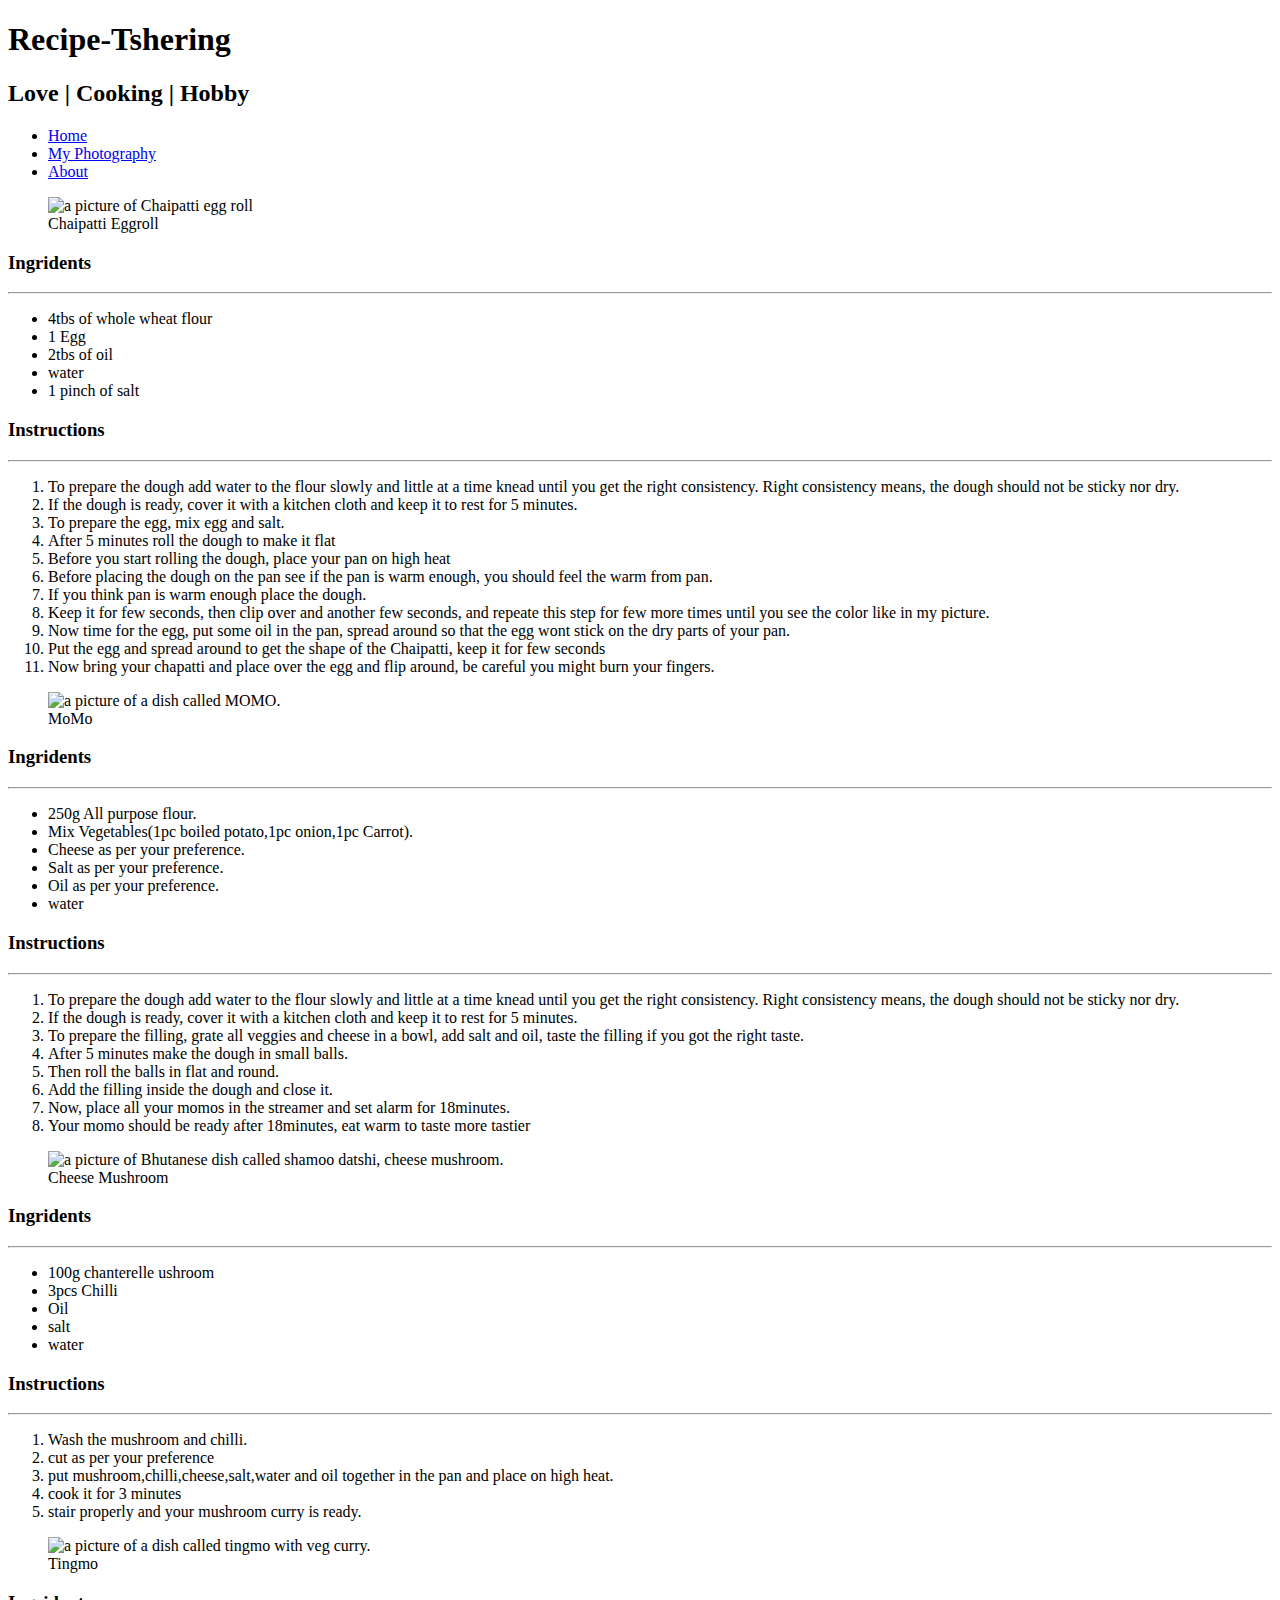
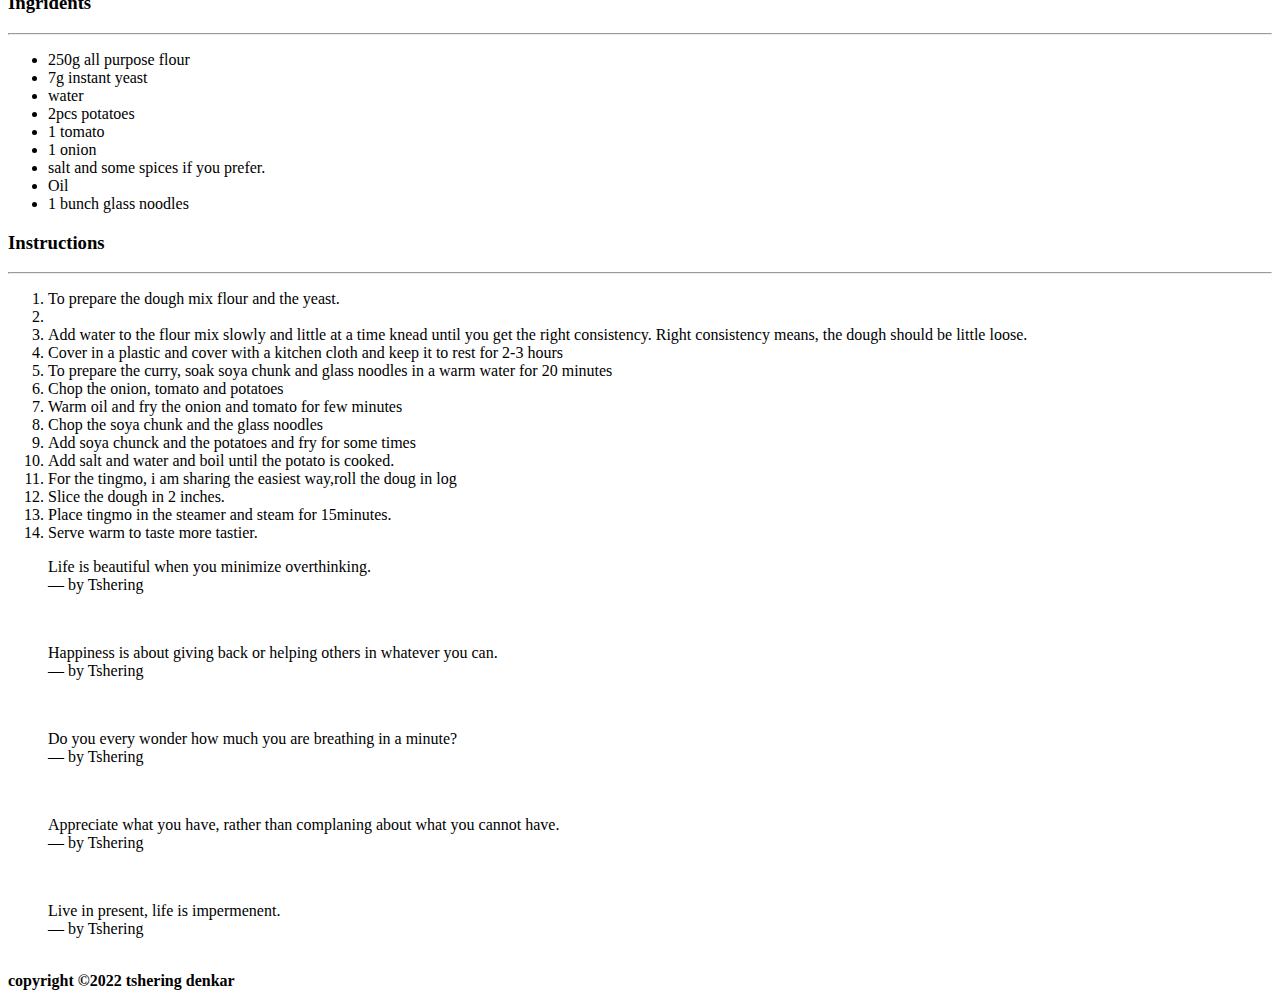
==== commit 67f14bd2: "file update" ====
--- a/html/index.html
+++ b/html/index.html
@@ -5,34 +5,35 @@
     <meta charset="UTF-8">
     <meta http-equiv="X-UA-Compatible" content="IE=edge">
     <meta name="viewport" content="width=device-width, initial-scale=1.0">
-    <link rel="stylesheet" href="/css/style.css">
+    <link rel="stylesheet" href="/my_portfolio/css/style.css">
     <link rel="preconnect" href="https://fonts.googleapis.com">
     <link rel="preconnect" href="https://fonts.gstatic.com" crossorigin>
     <link
       href="https://fonts.googleapis.com/css2?family=Dosis:wght@300&family=Playfair+Display:wght@400;500&family=Source+Sans+Pro:ital,wght@1,300;1,400;1,600&display=swap"
       rel="stylesheet">
+      <link rel="icon" type="image/x-icon" href="/my_portfolio/images/favicon-16x16.png">
     <title>Recipes-Tshering</title>
   </head>
 
   <body>
 
     <header>
-      <h1 class="site-title">Cooking is Medtation</h1>
-      <h2 class="site-description"> Learn | Cook | Eat </h2>
+      <h1 class="site-title">Recipe-Tshering</h1>
+      <h2 class="site-description"> Love | Cooking | Hobby </h2>
       <nav>
         <ul>
           <li><a href="#">Home</a></li>
-          <li><a href="/html/my-stuffs.html">My stuffs</a></li>
-          <li><a href="/html/about.html">About</a></li>
+          <li><a href="/my_portfolio/html/my-stuffs.html">My Photography</a></li>
+          <li><a href="/my_portfolio/html/about.html">About</a></li>
         </ul>
       </nav>
     </header>
 
-    <main>
-      <section>
+    <main class="main-container">
+      <section class="index-section">
         <article class="a">
           <figure>
-            <img src="/images/27C05FA7-D1CC-4C52-8E51-C443F60758E3.JPG" alt="a picture of Chaipatti egg roll">
+            <img src="/my_portfolio/images/chapattiRoll.JPG" alt="a picture of Chaipatti egg roll">
             <figcaption>Chaipatti Eggroll</figcaption>
           </figure>
           <div class="ul">
@@ -52,30 +53,40 @@
             <h3>Instructions</h3>
             <hr>
             <ol>
-              <li>To prepare the dough mix water and flour and knead until you get the right consistency</li>
+              <li>To prepare the dough add water to the flour slowly and little at a time knead until you get the right consistency. Right consistency means, the dough should not be sticky nor dry.</li>
+              <li>If the dough is ready, cover it with a kitchen cloth and keep it to rest for 5 minutes.</li>
               <li>To prepare the egg, mix egg and salt.</li>
-              <li>Roll the dough to make it flat</li> 
-              <li>list</li>
+              <li>After 5 minutes roll the dough to make it flat</li> 
+              <li>Before you start rolling the dough, place your pan on high heat</li>
+              <li>Before placing the dough on the pan see if the pan is warm enough, you should feel the warm from pan.</li>
+              <li>If you think pan is warm enough place the dough.</li>
+              <li>Keep it for few seconds, then clip over and another few seconds, and repeate this step for few more times until you see the color like in my picture.</li>
+              <li>Now time for the egg, put some oil in the pan, spread around so that the egg wont stick on the dry parts of your pan.</li>
+              <li>Put the egg and spread around to get the shape of the Chaipatti, keep it for few seconds</li>
+              <li>Now bring your chapatti and place over the egg and flip around, be careful you might burn your fingers.</li>
             </ol>
-          </div>
-             
+          </div> 
         </article>
+       
+        
+        
 
         <article class="b">
           <figure>
-            <img src="/images/27C05FA7-D1CC-4C52-8E51-C443F60758E3.JPG" alt="a picture of Chaipatti egg roll">
-            <figcaption>Chaipatti Eggroll</figcaption>
+            <img src="/my_portfolio/images/momo.jpeg" alt="a picture of a dish called MOMO.">
+            <figcaption>MoMo</figcaption>
           </figure>
           <div class="ul">
             <h3>Ingridents</h3>
             <hr>
         
             <ul>
-              <li>4tbs of whole wheat flour</li>
-              <li>1 Egg</li>
-              <li>2tbs of oil</li>
+              <li>250g All purpose flour.</li>
+              <li>Mix Vegetables(1pc boiled potato,1pc onion,1pc Carrot).</li>
+              <li>Cheese as per your preference.</li>
+              <li>Salt as per your preference.</li>
+              <li>Oil as per your preference.</li>
               <li>water</li>
-              <li>1 pinch of salt</li>
             </ul>
           </div>
   
@@ -83,28 +94,34 @@
             <h3>Instructions</h3>
             <hr>
             <ol>
-              <li>To prepare the dough add mix water and flour and knead until you get the right consistency</li>
-              <li>To prepare the egg, mix egg and salt.</li>
-              <li>Roll the dough to make it flat</li> 
-              <li>list</li>
+                <li>To prepare the dough add water to the flour slowly and little at a time knead until you get the right consistency. Right consistency means, the dough should not be sticky nor dry.</li>
+                <li>If the dough is ready, cover it with a kitchen cloth and keep it to rest for 5 minutes.</li>
+                <li>To prepare the filling, grate all veggies and cheese in a bowl, add salt and oil, taste the filling if you got the right taste.</li>
+                <li>After 5 minutes make the dough in small balls.</li> 
+                <li>Then roll the balls in flat and round.</li>
+                <li>Add the filling inside the dough and close it.</li>
+                <li>Now, place all your momos in the streamer and set alarm for 18minutes.</li>
+                <li>Your momo should be ready after 18minutes, eat warm to taste more tastier</li>
+              </ol>
             </ol>
           </div>
+        </article>
              
           <article class="a">
             <figure>
-              <img src="/images/27C05FA7-D1CC-4C52-8E51-C443F60758E3.JPG" alt="a picture of Chaipatti egg roll">
-              <figcaption>Chaipatti Eggroll</figcaption>
+              <img src="/my_portfolio/images/chanteralla.jpg" alt="a picture of Bhutanese dish called shamoo datshi, cheese mushroom.">
+              <figcaption>Cheese Mushroom</figcaption>
             </figure>
             <div class="ul">
               <h3>Ingridents</h3>
               <hr>
           
               <ul>
-                <li>4tbs of whole wheat flour</li>
-                <li>1 Egg</li>
-                <li>2tbs of oil</li>
+                <li>100g chanterelle ushroom</li>
+                <li>3pcs Chilli</li>
+                <li>Oil</li>
+                <li>salt</li>
                 <li>water</li>
-                <li>1 pinch of salt</li>
               </ul>
             </div>
     
@@ -112,29 +129,37 @@
               <h3>Instructions</h3>
               <hr>
               <ol>
-                <li>To prepare the dough add mix water and flour and knead until you get the right consistency</li>
-                <li>To prepare the egg, mix egg and salt.</li>
-                <li>Roll the dough to make it flat</li> 
-                <li>list</li>
+                <li>Wash the mushroom and chilli.</li>
+                <li>cut as per your preference</li>
+                <li>put mushroom,chilli,cheese,salt,water and oil together in the pan and place on high heat.
+                </li>
+                <li>cook it for 3 minutes</li>
+                <li>stair properly and your mushroom curry is ready.</li>
+
+                
               </ol>
             </div>
                
           </article>
           <article class="b">
             <figure>
-              <img src="/images/27C05FA7-D1CC-4C52-8E51-C443F60758E3.JPG" alt="a picture of Chaipatti egg roll">
-              <figcaption>Chaipatti Eggroll</figcaption>
+              <img src="/my_portfolio/images/tingMomo.jpeg" alt="a picture of a dish called tingmo with veg curry.">
+              <figcaption>Tingmo</figcaption>
             </figure>
             <div class="ul">
               <h3>Ingridents</h3>
               <hr>
           
               <ul>
-                <li>4tbs of whole wheat flour</li>
-                <li>1 Egg</li>
-                <li>2tbs of oil</li>
+                <li>250g all purpose flour</li>
+                <li>7g instant yeast</li>
                 <li>water</li>
-                <li>1 pinch of salt</li>
+                <li>2pcs potatoes</li>
+                <li>1 tomato</li>
+                <li>1 onion</li>
+                <li>salt and some spices if you prefer.</li>
+                <li>Oil</li>
+                <li>1 bunch glass noodles</li>
               </ul>
             </div>
     
@@ -142,28 +167,31 @@
               <h3>Instructions</h3>
               <hr>
               <ol>
-                <li>To prepare the dough add mix water and flour and knead until you get the right consistency</li>
-                <li>To prepare the egg, mix egg and salt.</li>
-                <li>Roll the dough to make it flat</li> 
-                <li>list</li>
+                <li>To prepare the dough mix flour and the yeast.<li>
+                <li>Add water to the flour mix slowly and little at a time knead until you get the right consistency. Right consistency means, the dough should be little loose.</li>
+                <li>Cover in a plastic and cover with a kitchen cloth and keep it to rest for 2-3 hours </li>
+                <li>To prepare the curry, soak soya chunk and glass noodles in a warm water for 20 minutes</li>
+                <li>Chop the onion, tomato and potatoes</li>
+                <li>Warm oil and fry the onion and tomato for few minutes</li>
+                <li>Chop the soya chunk and the glass noodles</li>
+                <li>Add soya chunck and the potatoes and fry for some times</li>
+                <li>Add salt and water and boil until the potato is cooked.</li>
+                <li>For the tingmo, i am sharing the easiest way,roll the doug in log</li>
+                <li>Slice the dough in 2 inches.</li>
+                <li>Place tingmo in the steamer and steam for 15minutes.</li>
+                <li>Serve warm to taste more tastier.</li> 
               </ol>
-            </div>
-               
-          
+          </div>   
       </section>
-
-
-
-
       <aside>
         <blockquote>Life is beautiful when you minimize overthinking.<br> &mdash; by Tshering </blockquote>
         <br>
 
-        <blockquote>Happiness is about giving back.<br> &mdash; by Tshering </blockquote>
-        <br>
-
-
-        <blockquote>Do you every wonder how much you are breathing in minute?<br> &mdash; by Tshering </blockquote>
+        <blockquote>Happiness is about giving back or helping others in whatever you can. <br> &mdash; by Tshering </blockquote>
+        <br>
+
+
+        <blockquote>Do you every wonder how much you are breathing in a minute?<br> &mdash; by Tshering </blockquote>
         <br>
 
         <blockquote>Appreciate what you have, rather than complaning about what you cannot have.<br> &mdash; by Tshering
@@ -179,10 +207,10 @@
 
 
     <footer>
-      <strong>Copyright@ tshering denkar</strong>
+      <strong>copyright &copy;2022 tshering denkar</strong>
+      <p>
     </footer>
-    <!-- <script src="/jss/lightbox.js" type="text/javascript">
-  </script> -->
-  </body>
-
+    <script src="/my_portfolio/jss/lightbox.js" type="text/javascript">
+  </script>
+</body>
 </html>
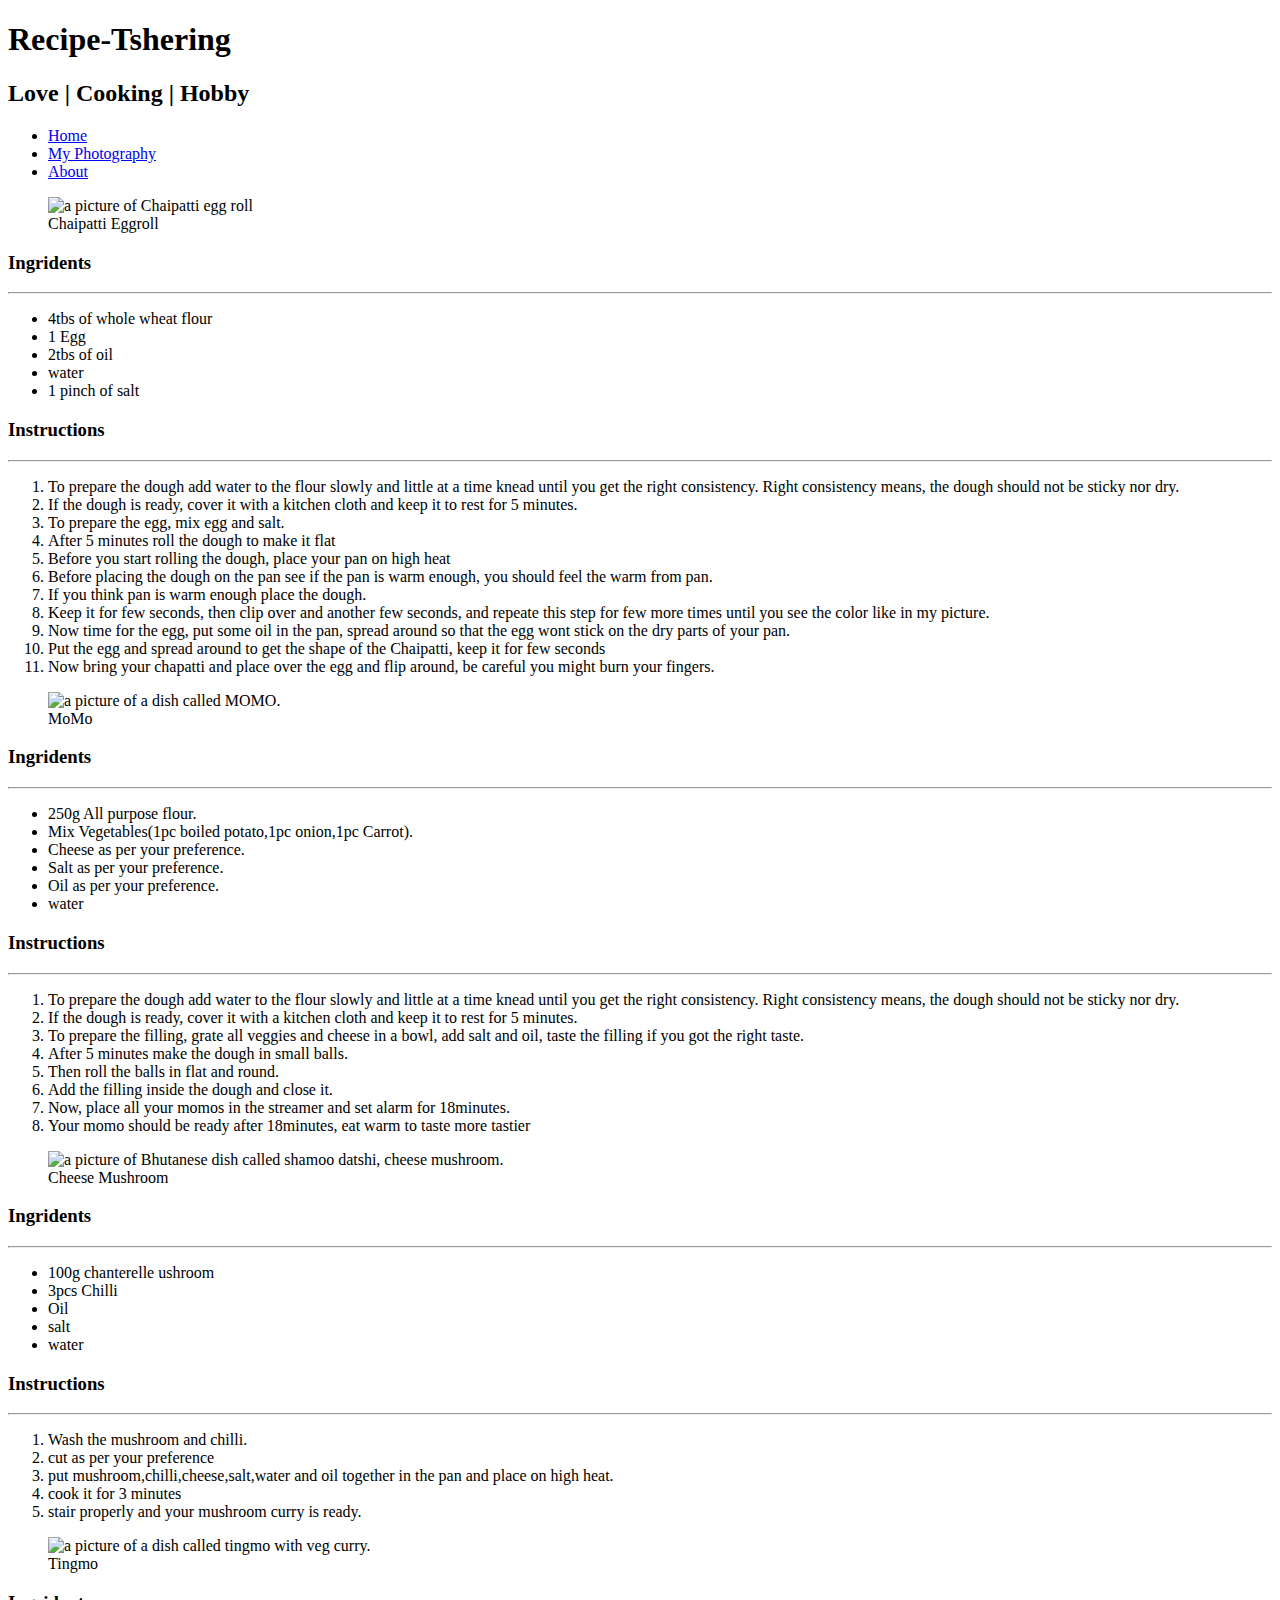
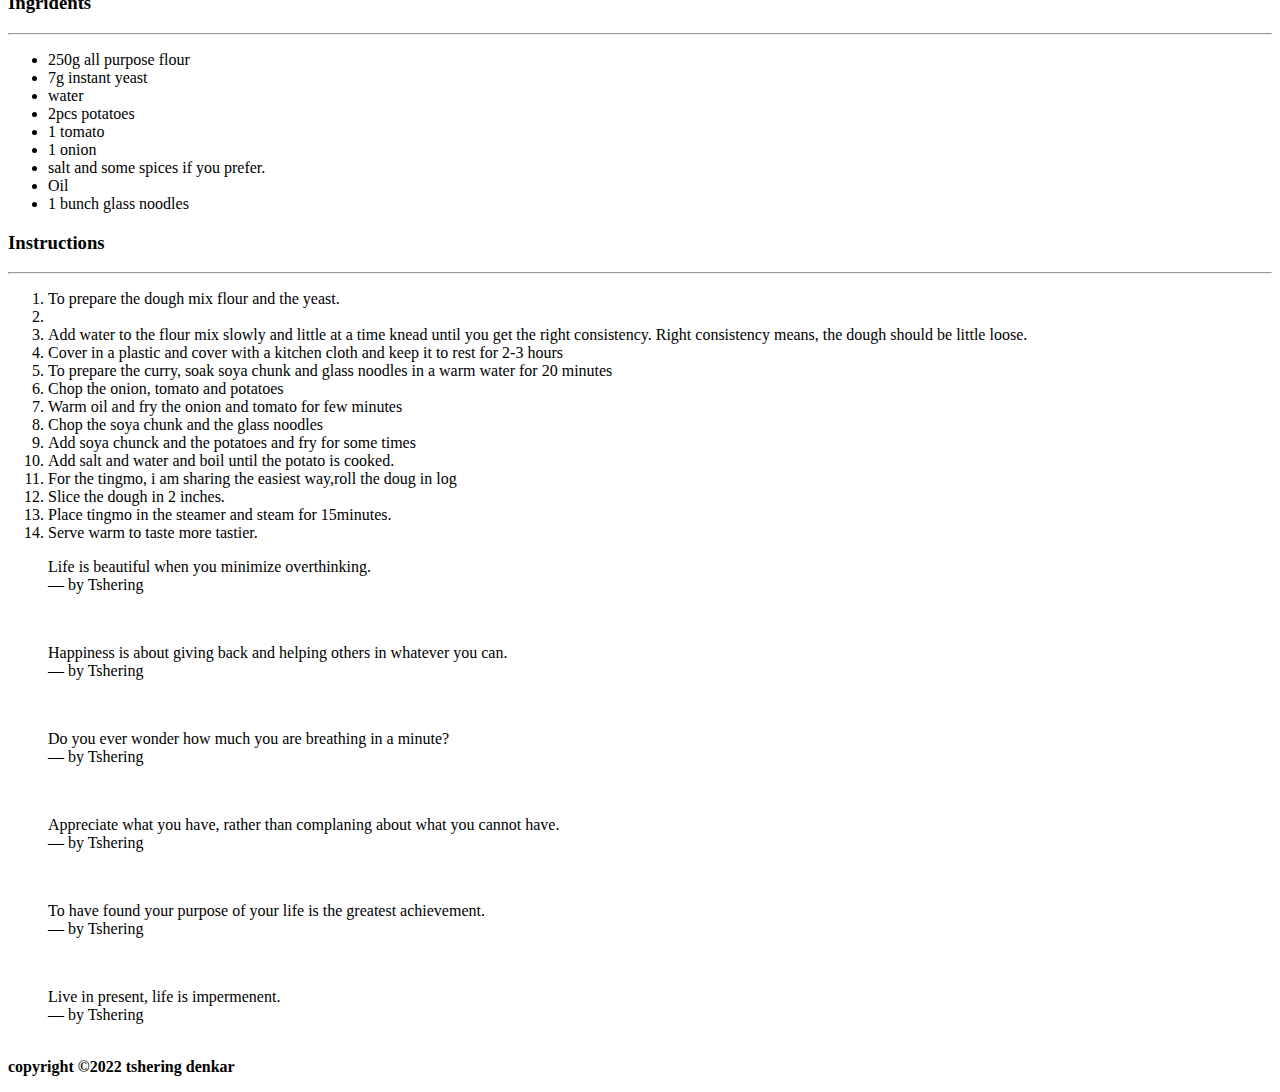
==== commit 9127b991: "modify" ====
--- a/html/index.html
+++ b/html/index.html
@@ -184,22 +184,30 @@
           </div>   
       </section>
       <aside>
+
         <blockquote>Life is beautiful when you minimize overthinking.<br> &mdash; by Tshering </blockquote>
         <br>
 
-        <blockquote>Happiness is about giving back or helping others in whatever you can. <br> &mdash; by Tshering </blockquote>
-        <br>
-
-
-        <blockquote>Do you every wonder how much you are breathing in a minute?<br> &mdash; by Tshering </blockquote>
+        <blockquote>Happiness is about giving back and helping others in whatever you can. <br> &mdash; by Tshering </blockquote>
+        <br>
+
+
+        <blockquote>Do you ever wonder how much you are breathing in a minute?<br> &mdash; by Tshering </blockquote>
         <br>
 
         <blockquote>Appreciate what you have, rather than complaning about what you cannot have.<br> &mdash; by Tshering
         </blockquote>
         <br>
 
+        <blockquote>To have found your purpose of your life is the greatest achievement.<br> &mdash; by Tshering
+        </blockquote>
+        <br>
+        
+
         <blockquote>Live in present, life is impermenent.<br> &mdash; by Tshering </blockquote>
         <br>
+
+
       </aside>
 
     </main>
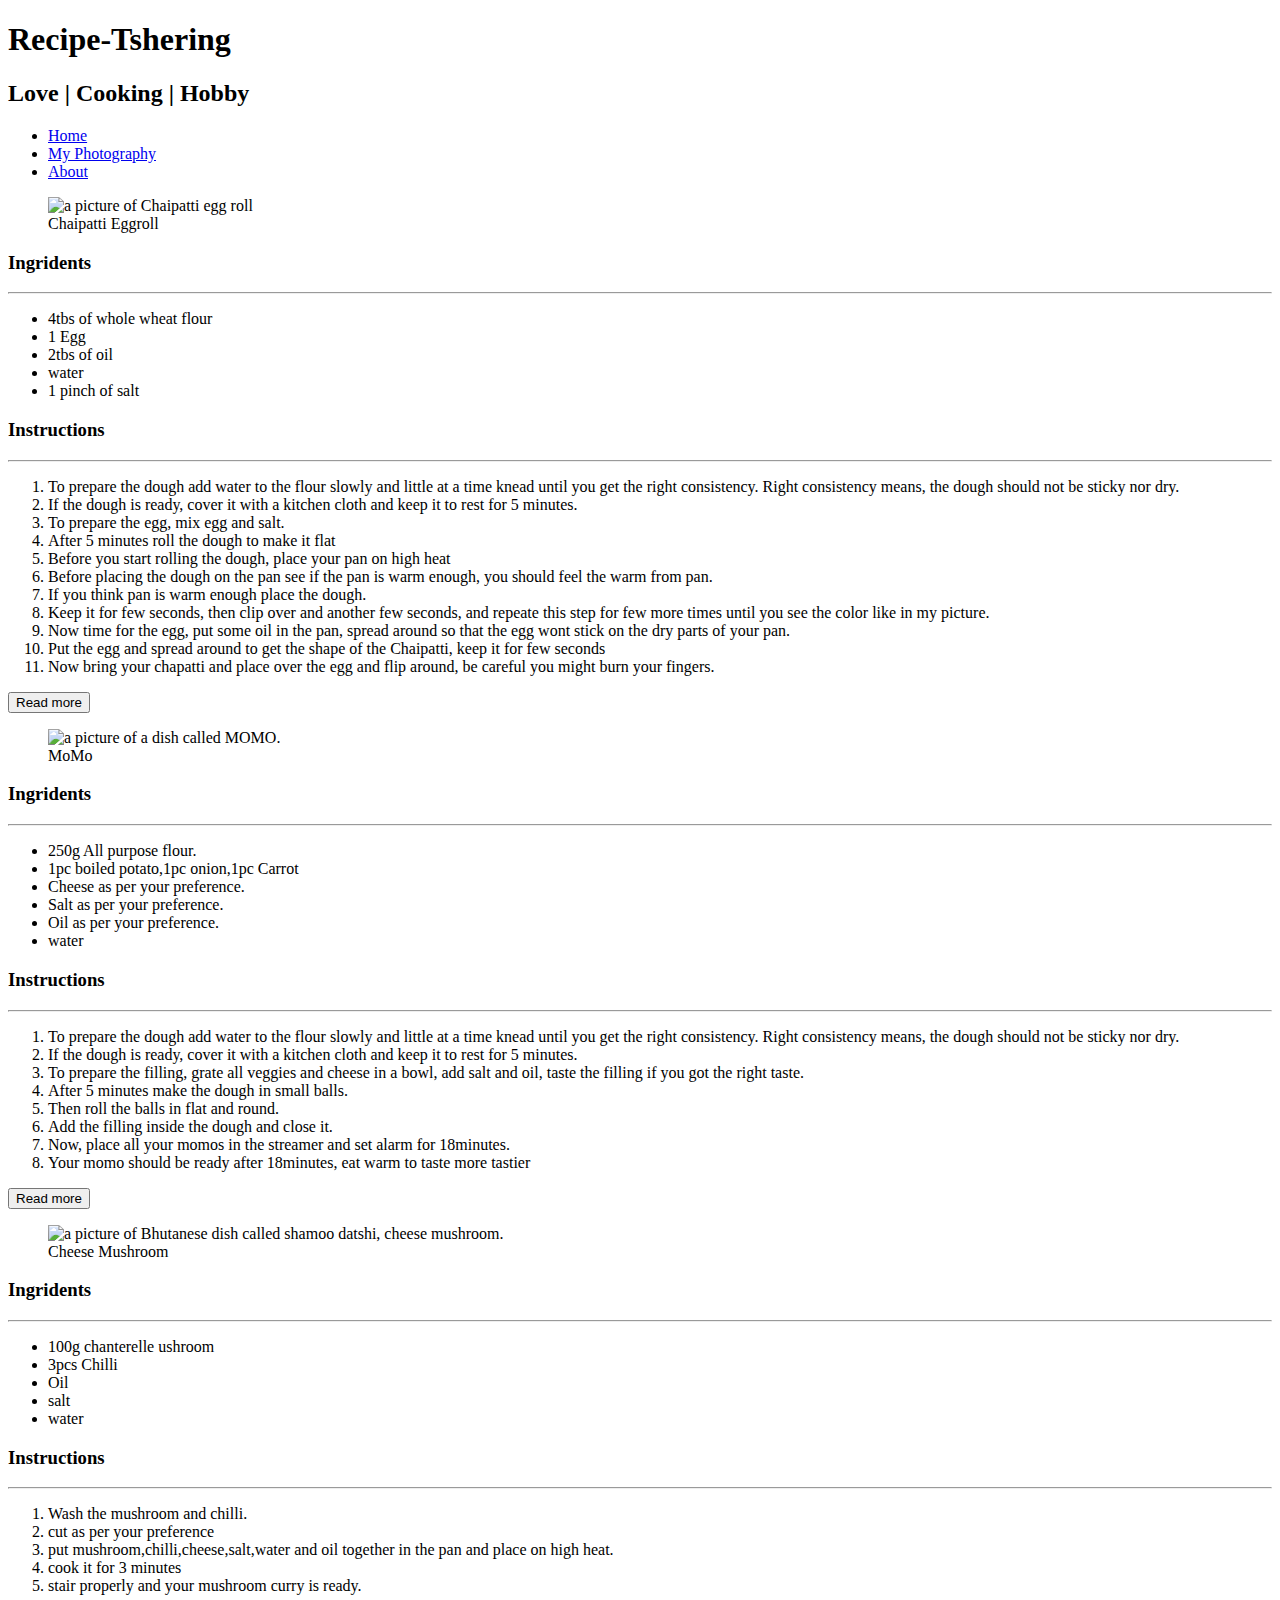
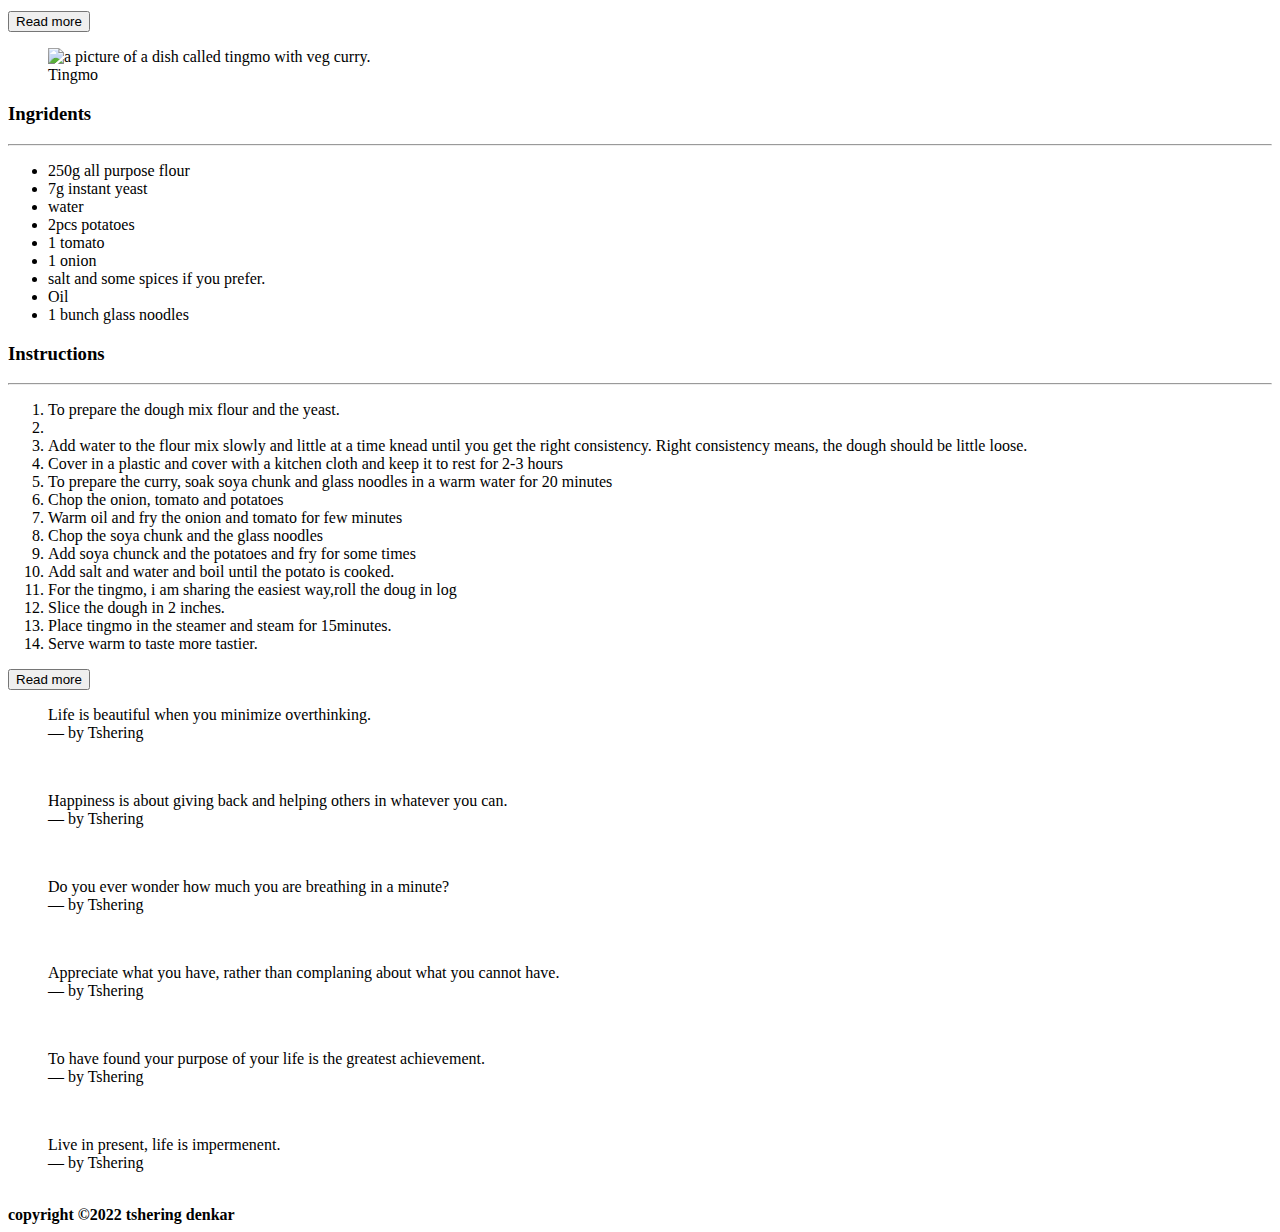
==== commit 50361b45: "file update" ====
--- a/html/index.html
+++ b/html/index.html
@@ -11,7 +11,7 @@
     <link
       href="https://fonts.googleapis.com/css2?family=Dosis:wght@300&family=Playfair+Display:wght@400;500&family=Source+Sans+Pro:ital,wght@1,300;1,400;1,600&display=swap"
       rel="stylesheet">
-      <link rel="icon" type="image/x-icon" href="/my_portfolio/images/favicon-16x16.png">
+    <link rel="icon" type="image/x-icon" href="/my_portfolio/images/favicon-16x16.png">
     <title>Recipes-Tshering</title>
   </head>
 
@@ -39,7 +39,7 @@
           <div class="ul">
             <h3>Ingridents</h3>
             <hr>
-        
+
             <ul>
               <li>4tbs of whole wheat flour</li>
               <li>1 Egg</li>
@@ -48,28 +48,35 @@
               <li>1 pinch of salt</li>
             </ul>
           </div>
-  
-          <div class="ol">
-            <h3>Instructions</h3>
-            <hr>
-            <ol>
-              <li>To prepare the dough add water to the flour slowly and little at a time knead until you get the right consistency. Right consistency means, the dough should not be sticky nor dry.</li>
+
+          <div class="ol">
+            <h3>Instructions</h3>
+            <hr>
+            <ol>
+              <li>To prepare the dough add water to the flour slowly and little at a time knead until you get the right
+                consistency. Right consistency means, the dough should not be sticky nor dry.</li>
               <li>If the dough is ready, cover it with a kitchen cloth and keep it to rest for 5 minutes.</li>
               <li>To prepare the egg, mix egg and salt.</li>
-              <li>After 5 minutes roll the dough to make it flat</li> 
+              <li>After 5 minutes roll the dough to make it flat</li>
               <li>Before you start rolling the dough, place your pan on high heat</li>
-              <li>Before placing the dough on the pan see if the pan is warm enough, you should feel the warm from pan.</li>
+              <li>Before placing the dough on the pan see if the pan is warm enough, you should feel the warm from pan.
+              </li>
               <li>If you think pan is warm enough place the dough.</li>
-              <li>Keep it for few seconds, then clip over and another few seconds, and repeate this step for few more times until you see the color like in my picture.</li>
-              <li>Now time for the egg, put some oil in the pan, spread around so that the egg wont stick on the dry parts of your pan.</li>
+              <li>Keep it for few seconds, then clip over and another few seconds, and repeate this step for few more
+                times until you see the color like in my picture.</li>
+              <li>Now time for the egg, put some oil in the pan, spread around so that the egg wont stick on the dry
+                parts of your pan.</li>
               <li>Put the egg and spread around to get the shape of the Chaipatti, keep it for few seconds</li>
-              <li>Now bring your chapatti and place over the egg and flip around, be careful you might burn your fingers.</li>
-            </ol>
-          </div> 
+              <li>Now bring your chapatti and place over the egg and flip around, be careful you might burn your
+                fingers.</li>
+            </ol>
+            <button onclick="showMoreLess(0)" class="redMoreButton">Read more</button>
+
+          </div>
         </article>
-       
-        
-        
+
+
+
 
         <article class="b">
           <figure>
@@ -79,116 +86,127 @@
           <div class="ul">
             <h3>Ingridents</h3>
             <hr>
-        
+
             <ul>
               <li>250g All purpose flour.</li>
-              <li>Mix Vegetables(1pc boiled potato,1pc onion,1pc Carrot).</li>
+              <li>1pc boiled potato,1pc onion,1pc Carrot</li>
               <li>Cheese as per your preference.</li>
               <li>Salt as per your preference.</li>
               <li>Oil as per your preference.</li>
               <li>water</li>
             </ul>
           </div>
-  
-          <div class="ol">
-            <h3>Instructions</h3>
-            <hr>
-            <ol>
-                <li>To prepare the dough add water to the flour slowly and little at a time knead until you get the right consistency. Right consistency means, the dough should not be sticky nor dry.</li>
-                <li>If the dough is ready, cover it with a kitchen cloth and keep it to rest for 5 minutes.</li>
-                <li>To prepare the filling, grate all veggies and cheese in a bowl, add salt and oil, taste the filling if you got the right taste.</li>
-                <li>After 5 minutes make the dough in small balls.</li> 
-                <li>Then roll the balls in flat and round.</li>
-                <li>Add the filling inside the dough and close it.</li>
-                <li>Now, place all your momos in the streamer and set alarm for 18minutes.</li>
-                <li>Your momo should be ready after 18minutes, eat warm to taste more tastier</li>
-              </ol>
-            </ol>
+
+          <div class="ol">
+            <h3>Instructions</h3>
+            <hr>
+            <ol>
+              <li>To prepare the dough add water to the flour slowly and little at a time knead until you get the right
+                consistency. Right consistency means, the dough should not be sticky nor dry.</li>
+              <li>If the dough is ready, cover it with a kitchen cloth and keep it to rest for 5 minutes.</li>
+              <li>To prepare the filling, grate all veggies and cheese in a bowl, add salt and oil, taste the filling if
+                you got the right taste.</li>
+              <li>After 5 minutes make the dough in small balls.</li>
+              <li>Then roll the balls in flat and round.</li>
+              <li>Add the filling inside the dough and close it.</li>
+              <li>Now, place all your momos in the streamer and set alarm for 18minutes.</li>
+              <li>Your momo should be ready after 18minutes, eat warm to taste more tastier</li>
+            </ol>
+            <button onclick="showMoreLess(1)" class="redMoreButton">Read more</button>
+
           </div>
         </article>
-             
-          <article class="a">
-            <figure>
-              <img src="/my_portfolio/images/chanteralla.jpg" alt="a picture of Bhutanese dish called shamoo datshi, cheese mushroom.">
-              <figcaption>Cheese Mushroom</figcaption>
-            </figure>
-            <div class="ul">
-              <h3>Ingridents</h3>
-              <hr>
-          
-              <ul>
-                <li>100g chanterelle ushroom</li>
-                <li>3pcs Chilli</li>
-                <li>Oil</li>
-                <li>salt</li>
-                <li>water</li>
-              </ul>
-            </div>
-    
-            <div class="ol">
-              <h3>Instructions</h3>
-              <hr>
-              <ol>
-                <li>Wash the mushroom and chilli.</li>
-                <li>cut as per your preference</li>
-                <li>put mushroom,chilli,cheese,salt,water and oil together in the pan and place on high heat.
-                </li>
-                <li>cook it for 3 minutes</li>
-                <li>stair properly and your mushroom curry is ready.</li>
-
-                
-              </ol>
-            </div>
-               
-          </article>
-          <article class="b">
-            <figure>
-              <img src="/my_portfolio/images/tingMomo.jpeg" alt="a picture of a dish called tingmo with veg curry.">
-              <figcaption>Tingmo</figcaption>
-            </figure>
-            <div class="ul">
-              <h3>Ingridents</h3>
-              <hr>
-          
-              <ul>
-                <li>250g all purpose flour</li>
-                <li>7g instant yeast</li>
-                <li>water</li>
-                <li>2pcs potatoes</li>
-                <li>1 tomato</li>
-                <li>1 onion</li>
-                <li>salt and some spices if you prefer.</li>
-                <li>Oil</li>
-                <li>1 bunch glass noodles</li>
-              </ul>
-            </div>
-    
-            <div class="ol">
-              <h3>Instructions</h3>
-              <hr>
-              <ol>
-                <li>To prepare the dough mix flour and the yeast.<li>
-                <li>Add water to the flour mix slowly and little at a time knead until you get the right consistency. Right consistency means, the dough should be little loose.</li>
-                <li>Cover in a plastic and cover with a kitchen cloth and keep it to rest for 2-3 hours </li>
-                <li>To prepare the curry, soak soya chunk and glass noodles in a warm water for 20 minutes</li>
-                <li>Chop the onion, tomato and potatoes</li>
-                <li>Warm oil and fry the onion and tomato for few minutes</li>
-                <li>Chop the soya chunk and the glass noodles</li>
-                <li>Add soya chunck and the potatoes and fry for some times</li>
-                <li>Add salt and water and boil until the potato is cooked.</li>
-                <li>For the tingmo, i am sharing the easiest way,roll the doug in log</li>
-                <li>Slice the dough in 2 inches.</li>
-                <li>Place tingmo in the steamer and steam for 15minutes.</li>
-                <li>Serve warm to taste more tastier.</li> 
-              </ol>
-          </div>   
+
+        <article class="a">
+          <figure>
+            <img src="/my_portfolio/images/chanteralla.jpg"
+              alt="a picture of Bhutanese dish called shamoo datshi, cheese mushroom.">
+            <figcaption>Cheese Mushroom</figcaption>
+          </figure>
+          <div class="ul">
+            <h3>Ingridents</h3>
+            <hr>
+
+            <ul>
+              <li>100g chanterelle ushroom</li>
+              <li>3pcs Chilli</li>
+              <li>Oil</li>
+              <li>salt</li>
+              <li>water</li>
+            </ul>
+          </div>
+
+          <div class="ol">
+            <h3>Instructions</h3>
+            <hr>
+            <ol>
+              <li>Wash the mushroom and chilli.</li>
+              <li>cut as per your preference</li>
+              <li>put mushroom,chilli,cheese,salt,water and oil together in the pan and place on high heat.
+              </li>
+              <li>cook it for 3 minutes</li>
+              <li>stair properly and your mushroom curry is ready.</li>
+
+
+            </ol>
+            <button onclick="showMoreLess(2)" class="redMoreButton">Read more</button>
+
+          </div>
+
+        </article>
+        <article class="b">
+          <figure>
+            <img src="/my_portfolio/images/tingMomo.jpeg" alt="a picture of a dish called tingmo with veg curry.">
+            <figcaption>Tingmo</figcaption>
+          </figure>
+          <div class="ul">
+            <h3>Ingridents</h3>
+            <hr>
+
+            <ul>
+              <li>250g all purpose flour</li>
+              <li>7g instant yeast</li>
+              <li>water</li>
+              <li>2pcs potatoes</li>
+              <li>1 tomato</li>
+              <li>1 onion</li>
+              <li>salt and some spices if you prefer.</li>
+              <li>Oil</li>
+              <li>1 bunch glass noodles</li>
+            </ul>
+          </div>
+
+          <div class="ol">
+            <h3>Instructions</h3>
+            <hr>
+            <ol>
+              <li>To prepare the dough mix flour and the yeast.
+              <li>
+              <li>Add water to the flour mix slowly and little at a time knead until you get the right consistency.
+                Right consistency means, the dough should be little loose.</li>
+              <li>Cover in a plastic and cover with a kitchen cloth and keep it to rest for 2-3 hours </li>
+              <li>To prepare the curry, soak soya chunk and glass noodles in a warm water for 20 minutes</li>
+              <li>Chop the onion, tomato and potatoes</li>
+              <li>Warm oil and fry the onion and tomato for few minutes</li>
+              <li>Chop the soya chunk and the glass noodles</li>
+              <li>Add soya chunck and the potatoes and fry for some times</li>
+              <li>Add salt and water and boil until the potato is cooked.</li>
+              <li>For the tingmo, i am sharing the easiest way,roll the doug in log</li>
+              <li>Slice the dough in 2 inches.</li>
+              <li>Place tingmo in the steamer and steam for 15minutes.</li>
+              <li>Serve warm to taste more tastier.</li>
+            </ol>
+            <button onclick="showMoreLess(3)" class="redMoreButton">Read more</button>
+
+          </div>
       </section>
       <aside>
 
         <blockquote>Life is beautiful when you minimize overthinking.<br> &mdash; by Tshering </blockquote>
         <br>
 
-        <blockquote>Happiness is about giving back and helping others in whatever you can. <br> &mdash; by Tshering </blockquote>
+        <blockquote>Happiness is about giving back and helping others in whatever you can. <br> &mdash; by Tshering
+        </blockquote>
         <br>
 
 
@@ -202,7 +220,7 @@
         <blockquote>To have found your purpose of your life is the greatest achievement.<br> &mdash; by Tshering
         </blockquote>
         <br>
-        
+
 
         <blockquote>Live in present, life is impermenent.<br> &mdash; by Tshering </blockquote>
         <br>
@@ -211,14 +229,12 @@
       </aside>
 
     </main>
-
-
 
     <footer>
       <strong>copyright &copy;2022 tshering denkar</strong>
-      <p>
+
     </footer>
-    <script src="/my_portfolio/jss/lightbox.js" type="text/javascript">
-  </script>
-</body>
+    <script src="/my_portfolio/scriptFile/script.js"></script>
+  </body>
+
 </html>
